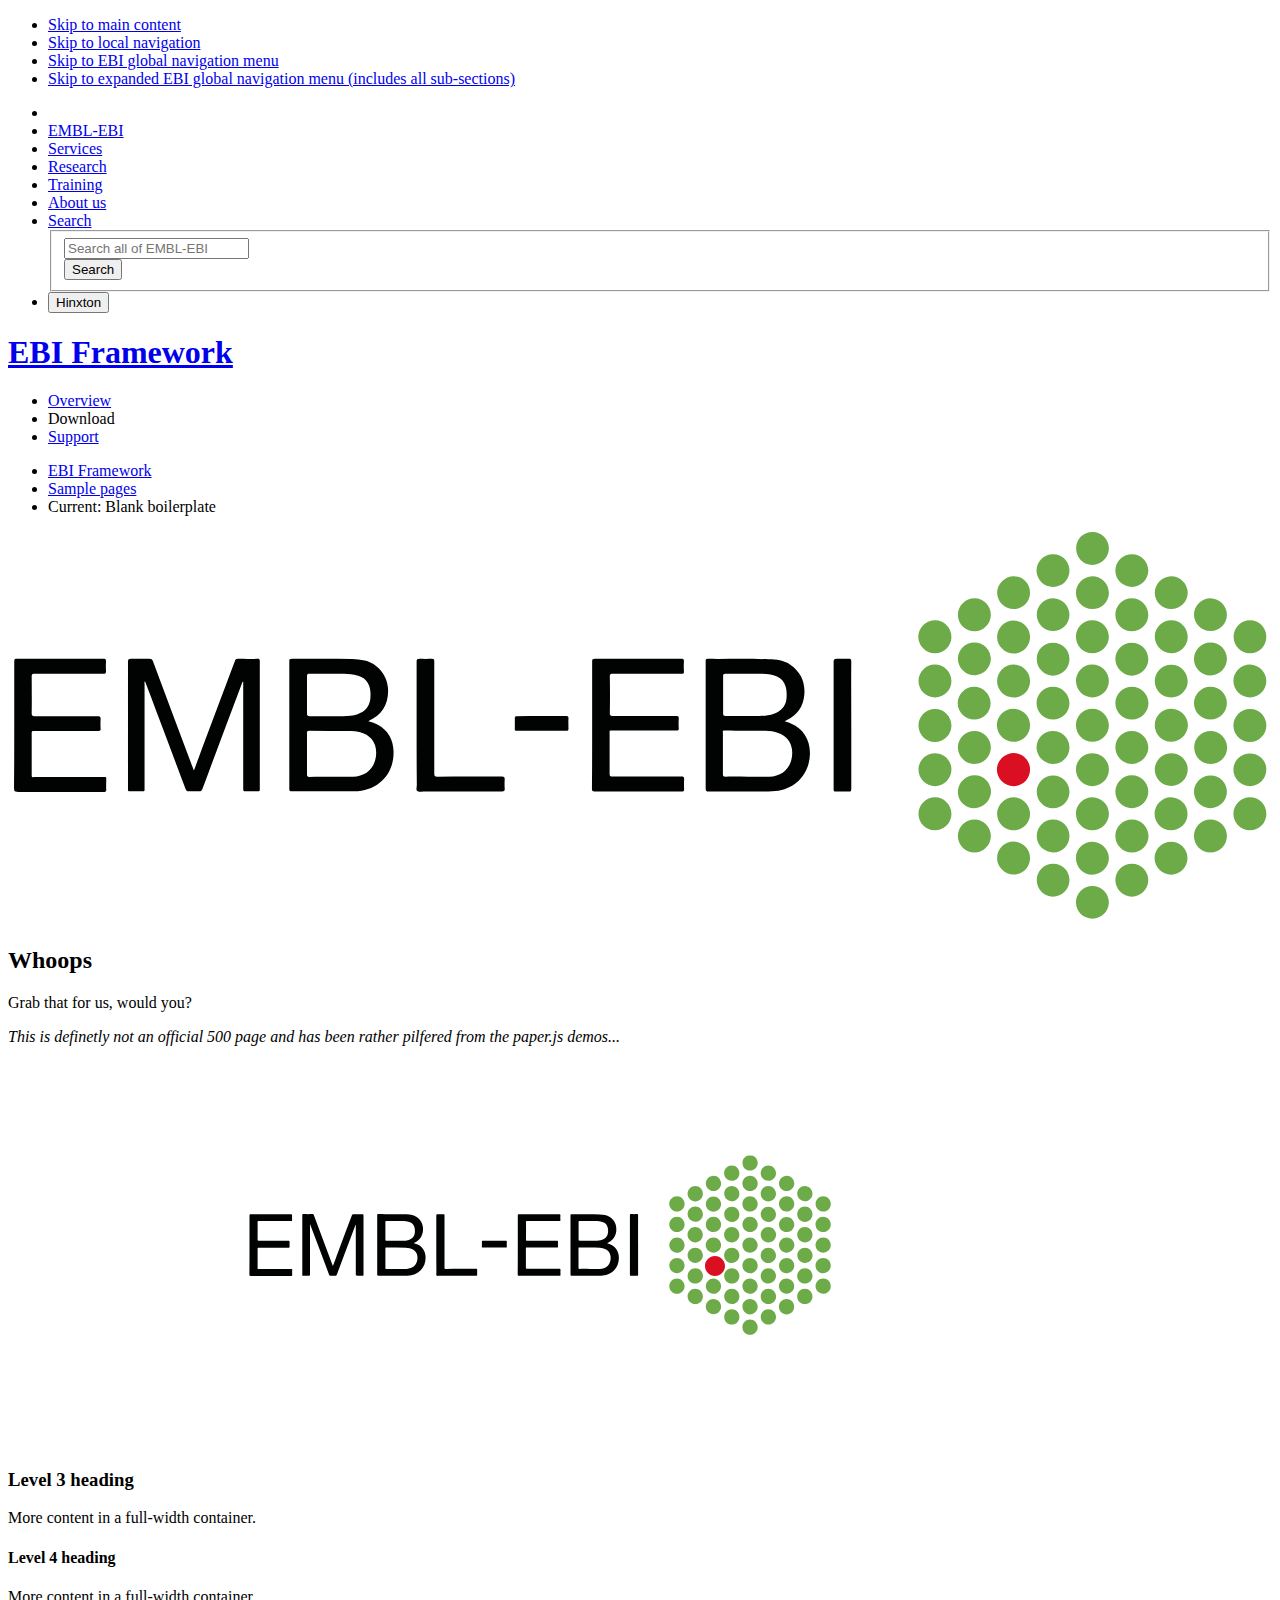
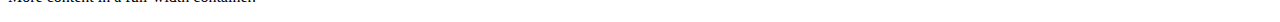
==== index.html @ 79d60b9b "Initial 🏀" ====
<!doctype html>
<html lang="en">
<head>
  <meta charset="utf-8">
  <title>The European Bioinformatics Institute &lt; EMBL-EBI</title>
  <meta name="description" content="EMBL-EBI"><!-- Describe what this page is about -->
  <meta name="keywords" content="bioinformatics, europe, institute"><!-- A few keywords that relate to the content of THIS PAGE (not the whol project) -->
  <meta name="author" content="EMBL-EBI"><!-- Your [project-name] here -->
  <meta name="HandheldFriendly" content="true" />
  <meta name="MobileOptimized" content="width" />
  <meta name="viewport" content="width=device-width,initial-scale=1">
  <meta name="theme-color" content="#70BDBD"> <!-- Android Chrome mobile browser tab color -->

  <!-- Add information on the life cycle of this page -->
  <meta name="ebi:owner" content="John Doe"> <!-- Who should be contacted about changes -->
  <meta name="ebi:review-cycle" content="30"> <!-- In days, how often should the content be reviewed -->
  <meta name="ebi:last-review" content="2015-12-20"> <!-- The last time the content was reviewed -->
  <meta name="ebi:expiry" content="2016-01-20"> <!-- When this content is no longer relevant -->

  <!-- If you link to any other sites frequently, consider optimising performance with a DNS prefetch -->
  <link rel="dns-prefetch" href="//embl.de" />

  <!-- If you have custom icon, replace these as appropriate.
       You can generate them at realfavicongenerator.net -->
  <link rel="icon" type="image/x-icon" href="//wwwdev.ebi.ac.uk/web_guidelines/EBI-Framework/v1.2/images/logos/EMBL-EBI/favicons/favicon.ico" />
  <link rel="icon" type="image/png" href="//wwwdev.ebi.ac.uk/web_guidelines/EBI-Framework/v1.2/images/logos/EMBL-EBI/favicons/favicon-32x32.png" />
  <link rel="icon" type="image/png" sizes="192×192" href="//wwwdev.ebi.ac.uk/web_guidelines/EBI-Framework/v1.2/images/logos/EMBL-EBI/favicons/android-chrome-192x192.png" /> <!-- Android (192px) -->
  <link rel="apple-touch-icon-precomposed" sizes="114x114" href="//wwwdev.ebi.ac.uk/web_guidelines/EBI-Framework/v1.2/images/logos/EMBL-EBI/favicons/apple-icon-114x114.png"> <!-- For iPhone 4 Retina display (114px) -->
  <link rel="apple-touch-icon-precomposed" sizes="72x72" href="//wwwdev.ebi.ac.uk/web_guidelines/EBI-Framework/v1.2/images/logos/EMBL-EBI/favicons/apple-icon-72x72.png"> <!-- For iPad (72px) -->
  <link rel="apple-touch-icon-precomposed" sizes="144x144" href="//wwwdev.ebi.ac.uk/web_guidelines/EBI-Framework/v1.2/images/logos/EMBL-EBI/favicons/apple-icon-144x144.png"> <!-- For iPad retinat (144px) -->
  <link rel="apple-touch-icon-precomposed" href="//wwwdev.ebi.ac.uk/web_guidelines/EBI-Framework/v1.2/images/logos/EMBL-EBI/favicons/apple-icon-57x57.png"> <!-- For iPhone (57px) -->
  <link rel="mask-icon" href="//wwwdev.ebi.ac.uk/web_guidelines/EBI-Framework/v1.2/images/logos/EMBL-EBI/favicons/safari-pinned-tab.svg" color="#ffffff"> <!-- Safari icon for pinned tab -->
  <meta name="msapplication-TileColor" content="#2b5797"> <!-- MS Icons -->
  <meta name="msapplication-TileImage" content="//wwwdev.ebi.ac.uk/web_guidelines/EBI-Framework/v1.2/images/logos/EMBL-EBI/favicons/mstile-144x144.png">

  <!-- CSS: implied media=all -->
  <!-- CSS concatenated and minified via ant build script-->
  <link rel="stylesheet" href="//wwwdev.ebi.ac.uk/web_guidelines/EBI-Framework/v1.2/libraries/foundation-6/css/foundation.css" type="text/css" media="all">
  <link rel="stylesheet" href="//wwwdev.ebi.ac.uk/web_guidelines/EBI-Framework/v1.2/css/ebi-global.css" type="text/css" media="all">
  <link rel="stylesheet" href="//wwwdev.ebi.ac.uk/web_guidelines/EBI-Icon-fonts/v1.2/fonts.css" type="text/css" media="all">

  <!-- Use this CSS file for any custom styling -->
  <!--
    <link rel="stylesheet" href="css/custom.css" type="text/css" media="all">
  -->

  <!-- If you have a custom header image or colour -->
  <!--
  <meta name="ebi:localmasthead-color" content="#000">
  <meta name="ebi:localmasthead-image" content="//www.ebi.ac.uk/web_guidelines/EBI-Framework/images/backgrounds/embl-ebi-background.jpg">
  -->

    <!-- you can replace this with theme-[projectname].css. See http://www.ebi.ac.uk/web/style/colour for details of how to do this -->
  <!-- also inform ES so we can host your colour palette file -->
  <link rel="stylesheet" href="//wwwdev.ebi.ac.uk/web_guidelines/EBI-Framework/v1.2/css/theme-embl-petrol.css" type="text/css" media="all">

  <!-- for production the above can be replaced with -->
  <!--
  <link rel="stylesheet" href="//www.ebi.ac.uk/web_guidelines/css/compliance/mini/ebi-fluid-embl.css">
  -->

  <!-- end CSS-->


  <!-- All JavaScript at the bottom, except for Modernizr -->
  <script src="//wwwdev.ebi.ac.uk/web_guidelines/EBI-Framework/v1.2/libraries/modernizr/modernizr.custom.49274.js"></script>

</head>

<body class="level2"><!-- add any of your classes or IDs -->
  <div id="skip-to">
    <ul>
      <li><a href="#content">Skip to main content</a></li>
      <li><a href="#local-nav">Skip to local navigation</a></li>
      <li><a href="#global-nav">Skip to EBI global navigation menu</a></li>
      <li><a href="#global-nav-expanded">Skip to expanded EBI global navigation menu (includes all sub-sections)</a></li>
    </ul>
  </div>

  <div data-sticky-container>
    <div id="local-masthead" data-sticky data-sticky-on="large" data-top-anchor="180" data-btm-anchor="300000">
      <header>

        <div id="global-masthead" class="clearfix">
          <!--This has to be one line and no newline characters-->
          <a href="//www.ebi.ac.uk/" title="Go to the EMBL-EBI homepage"><span class="ebi-logo"></span></a>

          <nav>
            <div class="row">
              <ul id="global-nav" class="menu">
                <!-- set active class as appropriate -->
                <li id="home-mobile" class=""><a href="//www.ebi.ac.uk"></a></li>
                <li id="home" class="active"><a href="//www.ebi.ac.uk"><i class="icon icon-generic" data-icon="H"></i> EMBL-EBI</a></li>
                <li id="services"><a href="//www.ebi.ac.uk/services"><i class="icon icon-generic" data-icon="("></i> Services</a></li>
                <li id="research"><a href="//www.ebi.ac.uk/research"><i class="icon icon-generic" data-icon=")"></i> Research</a></li>
                <li id="training"><a href="//www.ebi.ac.uk/training"><i class="icon icon-generic" data-icon="t"></i> Training</a></li>
                <li id="about"><a href="//www.ebi.ac.uk/about"><i class="icon icon-generic" data-icon="i"></i> About us</a></li>
                <li id="search">
                  <a href="#" data-toggle="search-global-dropdown"><i class="icon icon-functional" data-icon="1"></i> <span class="show-for-small-only">Search</span></a>
                  <div id="search-global-dropdown" class="dropdown-pane" data-dropdown data-options="closeOnClick:true;">
                    <form id="global-search" name="global-search" action="/ebisearch/search.ebi" method="GET">
                      <fieldset>
                        <div class="input-group">
                          <input type="text" name="query" id="global-searchbox" class="input-group-field" placeholder="Search all of EMBL-EBI">
                          <div class="input-group-button">
                            <input type="submit" name="submit" value="Search" class="button">
                            <input type="hidden" name="db" value="allebi" checked="checked">
                            <input type="hidden" name="requestFrom" value="global-masthead" checked="checked">
                          </div>
                        </div>
                      </fieldset>
                    </form>
                  </div>
                </li>
                <li class="float-right show-for-medium embl-selector">
                  <button class="button float-right" type="button" data-toggle="embl-dropdown">Hinxton</button>
                  <!-- The dropdown menu will be programatically added by script.js -->
                </li>
              </ul>
            </div>
          </nav>

        </div>

        <div class="masthead row">

          <!-- local-title -->
          <div class="columns medium-12" id="local-title">
            <h1><a href="../../" title="Back to [service-name] homepage">EBI Framework</a></h1>

          </div>
          <!-- /local-title -->

          <!-- local-nav -->
              <nav >
                <ul class="dropdown menu float-left" data-description="navigational">
                  <li class=""><a href="../../">Overview</a></li>
                  <li><a data-open="modal-download">Download</a></li>
                  <li><a href="#">Support <i class="icon icon-generic" data-icon="x"></i></a></li>
                </ul>
              </nav>
          <!-- /local-nav -->

        </div>

      </header>

      </div>
  </div>


  <div id="content" role="main" class="row">

      <!-- Suggested layout containers -->
      <section>

        <!-- Your menu structure should make a breadcrumb redundant, but if a breadcrump is needed uncomment the below -->
        <nav aria-label="You are here:" role="navigation">
          <ul class="breadcrumbs">
            <li><a href="../../">EBI Framework</a></li>
            <li><a href="../">Sample pages</a></li>
            <li>
              <span class="show-for-sr">Current: </span> Blank boilerplate
            </li>
          </ul>
        </nav>
        <div class="hidden">
          <!-- <svg id="ebi-svg" xmlns="http://www.w3.org/2000/svg" viewBox="0 0 586.8 181.4"><style>.st0{fill:#010202;} .st1{fill:#DA0F21;} .st2{fill:#6DAB49;}</style><path class="st0" d="M86.3 110.7c1.4-3.7 2.7-7.1 3.9-10.5 5-13.4 10.1-26.8 15.1-40.2.3-.8.7-1.2 1.6-1.1 3 .1 6 .1 9 0 .8 0 1 .3 1 1v59.5c0 .7-.1 1.1-1 1-1.9-.1-3.8-.1-5.6 0-.9 0-1.1-.2-1.1-1.1v-18.1-30.6-1.2c-.5.3-.6.8-.7 1.2-6.1 16.2-12.2 32.4-18.2 48.6-.4.9-.8 1.3-1.8 1.2-1.4-.1-2.9-.1-4.3 0-1 .1-1.4-.3-1.8-1.2-4.6-12.2-9.2-24.5-13.8-36.7-1.6-4.4-3.3-8.7-5-13.2-.4.5-.2.9-.2 1.3v48.2c0 1.8.2 1.6-1.6 1.6h-5.3c-.6 0-.9-.2-.8-.8v-.7-58.6c0-1.1.2-1.5 1.4-1.5 2.8.1 5.7.1 8.5 0 .9 0 1.4.3 1.7 1.2 6 16.1 12.1 32.3 18.1 48.4.3.7.5 1.3.9 2.3zM360.5 87.9c1.1.4 2.1.6 2.9 1 5.8 2.3 9.1 7.6 8.9 14.3-.3 9.3-6.8 16.2-16 17.1-1.1.1-2.2.2-3.3.2h-27.7c-1 0-1.4-.2-1.4-1.3v-59c0-.7-.1-1.3 1-1.3 9.4.1 18.8-.2 28.2.2 3.5.1 7.1.4 10.1 2.5 4.9 3.4 7 8.1 6.5 13.9-.5 5.5-3.2 9.5-8.3 11.9-.2.1-.4.2-.9.5zm-17 25.7c0-.1 0-.1 0 0h9.9c5.7-.1 9.6-3.5 10.5-8.9.8-4.8-1-8.8-4.9-10.8-1.8-.9-3.8-1.4-5.8-1.5-6.8-.3-13.7-.1-20.5-.2-.9 0-.9.4-.8 1.1v19.2c0 1 .3 1.1 1.2 1.1 3.5-.1 7 0 10.4 0zm-.8-47.8h-9.6c-.9 0-1.1.3-1.1 1.1v17.4c0 .9.3 1.1 1.2 1.1h15.7c2.3 0 4.5-.2 6.7-1 3.2-1.1 5.3-3.3 5.8-6.7.1-.9.1-1.8.1-2.7-.1-5.1-2.5-7.9-7.5-8.8-4-.7-7.9-.3-11.3-.4zM167.3 87.9c1.7.4 3.1.9 4.4 1.6 4.8 2.7 7.1 6.9 7.3 12.3.3 10.7-7.3 18.5-18.2 18.6h-29c-.9 0-1.2-.2-1.2-1.1V60c0-.9.2-1.2 1.1-1.2 9.3.1 18.6-.1 28 .2 2 .1 4 .3 5.9.7 5.8 1.3 10.3 6.6 10.8 12.6.6 7.3-2.8 12.7-8.6 15.2-.1.1-.2.2-.5.4zm-17 25.7c0-.1 0-.1 0 0h9.8c5.9-.1 9.9-3.6 10.7-9.3.8-5.8-2-10-7.7-11.4-1.3-.3-2.6-.5-3.9-.5-6.5 0-12.9 0-19.4-.1-.8 0-1 .3-1 1.1v19.2c0 .8.2 1.1 1.1 1.1 3.4-.2 6.9-.1 10.4-.1zm-.7-47.8H140c-.9 0-1.2.2-1.2 1.2v17.3c0 1 .3 1.2 1.2 1.2h15.7c2.2 0 4.5-.2 6.6-.9 3.3-1.1 5.4-3.3 5.9-6.9.1-.9.1-1.9.1-2.9-.2-4.9-2.6-7.6-7.5-8.5-3.9-.8-7.9-.4-11.2-.5zM271.2 89.7V60.2c0-1 .2-1.3 1.3-1.3h40c1 0 1.4.2 1.3 1.2-.1 1.5-.1 3 0 4.6.1.9-.3 1.1-1.2 1.1h-31.8c-1.2 0-1.5.3-1.4 1.4.1 5.7.1 11.4 0 17 0 .9.2 1.2 1.2 1.2h29.5c1.1 0 1.4.3 1.3 1.3-.1 1.5-.1 3 0 4.4.1.9-.3 1.1-1.2 1.1h-29.3c-1.8 0-1.6-.2-1.6 1.5v18.6c0 1 .3 1.2 1.3 1.2h32c1 0 1.4.2 1.3 1.3-.1 1.5-.1 3 0 4.6 0 .8-.2 1.1-1.1 1.1h-40.3c-1.2 0-1.4-.3-1.4-1.5.1-9.7.1-19.5.1-29.3zM2.9 89.6V60.2c0-1.1.3-1.3 1.3-1.3h40c1 0 1.3.2 1.3 1.3-.1 1.5-.1 3 0 4.4 0 .9-.2 1.2-1.2 1.2H12.2c-.9 0-1.2.2-1.2 1.1 0 5.8.1 11.6 0 17.4 0 1 .4 1.2 1.2 1.2h29.4c1.1 0 1.5.3 1.4 1.4-.1 1.4-.1 2.9 0 4.3.1 1-.3 1.2-1.2 1.2h-30c-.6 0-.8.2-.8.8V113c0 1.1.7.8 1.2.8h31.7c2 0 1.7-.3 1.7 1.7 0 1.3-.1 2.6 0 4 .1 1-.3 1.2-1.3 1.2H5.8c-3 0-3 0-3-3 .1-9.5.1-18.8.1-28.1zM189.7 89.7V60.2c0-1 .3-1.3 1.3-1.3 1.9.1 3.8.1 5.8 0 .9 0 1.1.3 1.1 1.1v52.1c0 1.1.2 1.5 1.4 1.5 10-.1 20 0 30-.1 1 0 1.3.3 1.3 1.3-.1 1.5-.1 3 0 4.4.1 1-.3 1.3-1.3 1.3h-36.5c-1 0-2.2.4-2.8-.2-.7-.6-.2-1.9-.2-2.9-.1-9.2-.1-18.5-.1-27.7zM391.5 89.8v29.4c0 1.1-.2 1.4-1.3 1.3-2-.1-3.9-.1-5.9 0-.8 0-1-.2-1-1v-8.2-51c0-1.1.3-1.5 1.4-1.5 1.8.1 3.7.1 5.5 0 1 0 1.3.2 1.3 1.3-.1 9.9 0 19.8 0 29.7zM247.8 85.4H259c.9 0 1.3.2 1.2 1.2-.1 1.6 0 3.3 0 4.9 0 .6-.2.8-.8.8h-23.3c-.7 0-.9-.3-.8-.9v-5c0-.7.2-.9.9-.9 3.8-.1 7.7-.1 11.6-.1z"/><path class="st1" d="M466.8 102.6c4.3 0 7.7 3.4 7.7 7.7 0 4.3-3.4 7.7-7.7 7.7-4.2 0-7.6-3.4-7.7-7.6 0-4.2 3.5-7.7 7.7-7.8z"/><path class="st2" d="M558.3 87.1c-4.2 0-7.7-3.4-7.7-7.6 0-4.2 3.5-7.8 7.7-7.7 4.2 0 7.6 3.4 7.6 7.6 0 4.3-3.4 7.7-7.6 7.7zM558.3 92.4c4.2 0 7.6 3.4 7.7 7.6 0 4.3-3.4 7.7-7.7 7.7-4.2 0-7.6-3.5-7.6-7.7-.1-4.1 3.4-7.6 7.6-7.6zM448.6 87.1c-4.2 0-7.7-3.5-7.7-7.6 0-4.2 3.5-7.7 7.6-7.7 4.2 0 7.7 3.5 7.7 7.7s-3.4 7.6-7.6 7.6zM456.3 100c0 4.2-3.5 7.7-7.7 7.7-4.1 0-7.6-3.6-7.6-7.7 0-4.2 3.5-7.6 7.7-7.6 4.1 0 7.6 3.4 7.6 7.6zM584.2 89.8c0 4.2-3.4 7.6-7.6 7.7-4.2 0-7.7-3.5-7.7-7.7.1-4.2 3.5-7.6 7.7-7.6 4.2-.1 7.6 3.3 7.6 7.6zM521.7 87.1c-4.2 0-7.6-3.5-7.6-7.7s3.5-7.6 7.7-7.6c4.1 0 7.7 3.5 7.7 7.6-.1 4.3-3.6 7.8-7.8 7.7zM521.7 92.4c4.2 0 7.7 3.5 7.7 7.7 0 4.1-3.5 7.6-7.7 7.6s-7.6-3.5-7.6-7.6c0-4.3 3.4-7.7 7.6-7.7zM456.3 38.4c0 4.2-3.4 7.6-7.6 7.7-4.2 0-7.7-3.4-7.7-7.6 0-4.2 3.5-7.7 7.7-7.7 4.1 0 7.6 3.4 7.6 7.6zM456.3 141.1c0 4.2-3.4 7.6-7.6 7.7-4.2 0-7.7-3.5-7.7-7.7 0-4.1 3.5-7.6 7.7-7.6 4.1 0 7.6 3.4 7.6 7.6zM438 110.3c0 4.2-3.5 7.7-7.6 7.7-4.2 0-7.7-3.5-7.7-7.7s3.5-7.6 7.7-7.6 7.6 3.4 7.6 7.6zM540 143.8c4.2 0 7.6 3.4 7.6 7.6 0 4.2-3.4 7.7-7.6 7.7-4.2 0-7.7-3.5-7.7-7.7.1-4.3 3.5-7.6 7.7-7.6zM540 35.8c-4.2 0-7.6-3.4-7.6-7.6 0-4.1 3.4-7.6 7.6-7.7 4.2 0 7.7 3.5 7.7 7.7s-3.5 7.6-7.7 7.6zM430.3 76.8c-4.2 0-7.6-3.4-7.6-7.6 0-4.2 3.5-7.7 7.6-7.7 4.3 0 7.7 3.5 7.7 7.7 0 4.3-3.5 7.7-7.7 7.6zM495.8 89.7c0-4.2 3.4-7.6 7.6-7.6 4.1 0 7.6 3.5 7.7 7.6 0 4.2-3.5 7.7-7.6 7.7-4.3 0-7.7-3.4-7.7-7.7zM521.7 46.1c-4.2 0-7.6-3.5-7.6-7.7s3.5-7.6 7.6-7.6c4.2 0 7.6 3.5 7.7 7.6 0 4.2-3.5 7.7-7.7 7.7zM565.9 38.4c0 4.2-3.4 7.6-7.6 7.6-4.2 0-7.7-3.5-7.7-7.7s3.6-7.6 7.7-7.6c4.2.1 7.6 3.5 7.6 7.7zM514.1 141.1c0-4.2 3.5-7.6 7.7-7.6s7.6 3.5 7.7 7.6c0 4.2-3.5 7.7-7.7 7.7-4.3-.1-7.7-3.5-7.7-7.7zM565.9 141.1c0 4.3-3.4 7.7-7.7 7.7-4.2 0-7.6-3.5-7.6-7.7s3.5-7.6 7.6-7.6c4.3 0 7.7 3.4 7.7 7.6zM539.9 76.8c-4.2 0-7.6-3.5-7.5-7.7.1-4.2 3.5-7.6 7.7-7.5 4.3 0 7.6 3.5 7.6 7.8-.1 4.1-3.6 7.5-7.8 7.4zM430.4 41c4.2 0 7.6 3.5 7.6 7.7s-3.5 7.7-7.7 7.6c-4.2 0-7.7-3.5-7.7-7.8.1-4.1 3.6-7.5 7.8-7.5zM430.3 138.5c-4.2 0-7.6-3.4-7.6-7.6 0-4.2 3.5-7.7 7.7-7.7 4.1 0 7.6 3.5 7.6 7.7s-3.5 7.6-7.7 7.6zM492.8 141.1c0 4.2-3.3 7.7-7.5 7.7s-7.7-3.4-7.7-7.5c0-4.3 3.3-7.8 7.6-7.8 4.2 0 7.6 3.4 7.6 7.6zM539.9 138.5c-4.2 0-7.6-3.5-7.6-7.7 0-4.1 3.6-7.7 7.7-7.6 4.3.1 7.7 3.5 7.6 7.8 0 4.1-3.5 7.5-7.7 7.5zM492.8 38.4c0 4.2-3.4 7.6-7.6 7.6-4.2 0-7.6-3.5-7.6-7.7s3.5-7.6 7.7-7.6c4.1.1 7.5 3.5 7.5 7.7zM474.5 151.3c0 4.3-3.4 7.8-7.7 7.7-4.1 0-7.7-3.6-7.6-7.7 0-4.2 3.5-7.6 7.7-7.6 4.2.1 7.6 3.4 7.6 7.6zM474.5 28.2c0 4.2-3.4 7.6-7.6 7.6-4.2 0-7.6-3.4-7.7-7.6 0-4.1 3.6-7.7 7.7-7.7 4.2 0 7.6 3.4 7.6 7.7zM495.8 48.6c0-4.2 3.4-7.6 7.6-7.6 4.2 0 7.6 3.5 7.7 7.6 0 4.2-3.6 7.7-7.7 7.7-4.2 0-7.6-3.5-7.6-7.7zM503.5 76.8c-4.2 0-7.6-3.3-7.7-7.6 0-4.2 3.4-7.7 7.5-7.7 4.3 0 7.8 3.4 7.8 7.7 0 4.2-3.4 7.6-7.6 7.6zM540.1 41c4.2 0 7.6 3.5 7.6 7.7s-3.6 7.7-7.8 7.6c-4.1-.1-7.6-3.6-7.5-7.8 0-4.1 3.5-7.5 7.7-7.5zM540.1 117.9c-4.2 0-7.7-3.3-7.7-7.5s3.4-7.7 7.7-7.7c4.2 0 7.6 3.4 7.6 7.6 0 4.2-3.4 7.6-7.6 7.6zM503.5 179.5c-4.3 0-7.7-3.3-7.7-7.6 0-4.2 3.5-7.6 7.6-7.6 4.2 0 7.7 3.5 7.7 7.6 0 4.2-3.4 7.6-7.6 7.6zM495.8 110.3c0-4.2 3.4-7.6 7.6-7.6 4.3 0 7.8 3.4 7.7 7.7 0 4.2-3.5 7.6-7.7 7.6-4.1 0-7.6-3.5-7.6-7.7zM495.8 151.3c0-4.3 3.5-7.6 7.8-7.5 4.1.1 7.5 3.5 7.5 7.7 0 4.1-3.6 7.6-7.7 7.6-4.2 0-7.6-3.5-7.6-7.8zM565.9 120.6c0 4.2-3.5 7.6-7.7 7.6s-7.6-3.4-7.6-7.6c0-4.2 3.6-7.7 7.8-7.6 4.2 0 7.5 3.4 7.5 7.6zM474.5 130.9c0 4.2-3.5 7.6-7.7 7.6s-7.6-3.5-7.6-7.7 3.6-7.7 7.8-7.7c4.2.2 7.5 3.6 7.5 7.8zM495.8 130.8c0-4.2 3.5-7.6 7.7-7.6 4.2.1 7.7 3.6 7.6 7.7 0 4.2-3.6 7.7-7.8 7.6-4.1-.1-7.5-3.5-7.5-7.7zM558.3 51.3c4.2 0 7.6 3.4 7.6 7.6 0 4.2-3.4 7.7-7.6 7.7-4.2 0-7.8-3.5-7.7-7.7.1-4.2 3.5-7.6 7.7-7.6zM503.4 35.8c-4.2 0-7.6-3.4-7.6-7.6 0-4.2 3.4-7.6 7.6-7.7 4.1 0 7.7 3.5 7.7 7.6.1 4.2-3.4 7.7-7.7 7.7zM474.5 89.7c0 4.2-3.4 7.7-7.6 7.7-4.2 0-7.8-3.5-7.8-7.7s3.5-7.6 7.7-7.6c4.3 0 7.7 3.4 7.7 7.6zM474.5 48.7c0 4.2-3.4 7.7-7.6 7.7-4.2 0-7.8-3.6-7.7-7.7.1-4.2 3.5-7.6 7.7-7.6s7.6 3.4 7.6 7.6zM584.2 69.2c0 4.2-3.4 7.6-7.6 7.6-4.3 0-7.7-3.5-7.7-7.7s3.6-7.6 7.7-7.6c4.2.1 7.6 3.5 7.6 7.7zM503.5 0c4.2 0 7.6 3.4 7.6 7.6 0 4.2-3.5 7.7-7.7 7.7s-7.6-3.5-7.5-7.7c-.1-4.3 3.3-7.6 7.6-7.6zM514.1 59c0-4.2 3.4-7.6 7.6-7.6 4.3 0 7.7 3.4 7.7 7.7 0 4.1-3.5 7.6-7.7 7.6-4.1-.1-7.6-3.6-7.6-7.7zM448.7 51.3c4.2 0 7.6 3.5 7.6 7.6 0 4.2-3.5 7.7-7.6 7.6-4.2 0-7.7-3.6-7.7-7.7s3.4-7.5 7.7-7.5zM448.6 128.2c-4.2 0-7.7-3.4-7.6-7.6 0-4.2 3.6-7.7 7.8-7.7 4.2 0 7.6 3.5 7.6 7.7-.2 4.2-3.6 7.6-7.8 7.6zM521.7 128.2c-4.2 0-7.6-3.4-7.6-7.6 0-4.2 3.5-7.7 7.6-7.7 4.2 0 7.7 3.4 7.7 7.6 0 4.2-3.4 7.7-7.7 7.7zM477.6 59c0-4.3 3.3-7.6 7.6-7.6s7.7 3.4 7.6 7.7c0 4.2-3.5 7.6-7.6 7.6-4.3-.1-7.6-3.5-7.6-7.7zM584.2 48.6c0 4.2-3.3 7.7-7.5 7.7-4.1.1-7.7-3.4-7.7-7.6-.1-4.2 3.4-7.7 7.6-7.7 4.2 0 7.6 3.4 7.6 7.6zM466.8 76.8c-4.2 0-7.7-3.5-7.6-7.7.1-4.2 3.5-7.6 7.7-7.6s7.7 3.5 7.6 7.8c0 4.2-3.4 7.6-7.7 7.5zM584.2 130.9c0 4.2-3.4 7.6-7.6 7.6-4.2 0-7.7-3.5-7.7-7.7.1-4.2 3.6-7.6 7.7-7.6 4.3 0 7.6 3.4 7.6 7.7zM438 89.9c0 4.2-3.6 7.6-7.7 7.6-4.2 0-7.6-3.5-7.6-7.7s3.6-7.7 7.8-7.6c4.1 0 7.5 3.5 7.5 7.7zM540 97.4c-4.2 0-7.6-3.5-7.6-7.7s3.5-7.7 7.8-7.6c4.2.1 7.6 3.5 7.6 7.7-.2 4.2-3.7 7.6-7.8 7.6zM477.6 120.6c0-4.2 3.4-7.6 7.6-7.6 4.2 0 7.6 3.4 7.6 7.6 0 4.3-3.4 7.7-7.7 7.7-4.2-.1-7.5-3.5-7.5-7.7zM521.8 25.5c-4.2 0-7.7-3.4-7.7-7.5 0-4.3 3.4-7.7 7.7-7.7 4.2 0 7.6 3.5 7.6 7.6 0 4.2-3.4 7.6-7.6 7.6zM521.8 169.3c-4.2 0-7.6-3.4-7.7-7.6 0-4.3 3.4-7.7 7.7-7.7 4.2 0 7.6 3.4 7.6 7.6 0 4.2-3.5 7.7-7.6 7.7zM492.8 79.5c0 4.2-3.4 7.6-7.6 7.6-4.3 0-7.7-3.4-7.7-7.7 0-4.2 3.4-7.6 7.6-7.6 4.3 0 7.7 3.5 7.7 7.7zM492.8 100c0 4.2-3.4 7.6-7.6 7.7-4.2 0-7.6-3.4-7.7-7.6 0-4.3 3.4-7.7 7.6-7.7 4.3 0 7.7 3.4 7.7 7.6zM584.2 110.3c0 4.2-3.4 7.7-7.6 7.7-4.2 0-7.7-3.5-7.7-7.6 0-4.2 3.4-7.6 7.6-7.6 4.3-.1 7.7 3.2 7.7 7.5zM477.6 161.6c0-4.2 3.4-7.6 7.6-7.6 4.3 0 7.6 3.3 7.6 7.6s-3.4 7.7-7.7 7.7c-4.2 0-7.5-3.4-7.5-7.7zM492.8 17.9c0 4.3-3.3 7.6-7.6 7.6s-7.6-3.3-7.7-7.5c0-4.3 3.4-7.7 7.6-7.7 4.3-.1 7.7 3.3 7.7 7.6z"/></svg>        -->
          <svg id="ebi-svg" xmlns="http://www.w3.org/2000/svg" viewBox="0 0 586.8 181.4">
            <style>.st0{fill:#010202;} .st1{fill:#DA0F21;} .st2{fill:#6DAB49;}</style>
            <path class="st0 hidden" d="M86.3 110.7c1.4-3.7 2.7-7.1 3.9-10.5 5-13.4 10.1-26.8 15.1-40.2.3-.8.7-1.2 1.6-1.1 3 .1 6 .1 9 0 .8 0 1 .3 1 1v59.5c0 .7-.1 1.1-1 1-1.9-.1-3.8-.1-5.6 0-.9 0-1.1-.2-1.1-1.1v-18.1-30.6-1.2c-.5.3-.6.8-.7 1.2-6.1 16.2-12.2 32.4-18.2 48.6-.4.9-.8 1.3-1.8 1.2-1.4-.1-2.9-.1-4.3 0-1 .1-1.4-.3-1.8-1.2-4.6-12.2-9.2-24.5-13.8-36.7-1.6-4.4-3.3-8.7-5-13.2-.4.5-.2.9-.2 1.3v48.2c0 1.8.2 1.6-1.6 1.6h-5.3c-.6 0-.9-.2-.8-.8v-.7-58.6c0-1.1.2-1.5 1.4-1.5 2.8.1 5.7.1 8.5 0 .9 0 1.4.3 1.7 1.2 6 16.1 12.1 32.3 18.1 48.4.3.7.5 1.3.9 2.3zM360.5 87.9c1.1.4 2.1.6 2.9 1 5.8 2.3 9.1 7.6 8.9 14.3-.3 9.3-6.8 16.2-16 17.1-1.1.1-2.2.2-3.3.2h-27.7c-1 0-1.4-.2-1.4-1.3v-59c0-.7-.1-1.3 1-1.3 9.4.1 18.8-.2 28.2.2 3.5.1 7.1.4 10.1 2.5 4.9 3.4 7 8.1 6.5 13.9-.5 5.5-3.2 9.5-8.3 11.9-.2.1-.4.2-.9.5zm-17 25.7c0-.1 0-.1 0 0h9.9c5.7-.1 9.6-3.5 10.5-8.9.8-4.8-1-8.8-4.9-10.8-1.8-.9-3.8-1.4-5.8-1.5-6.8-.3-13.7-.1-20.5-.2-.9 0-.9.4-.8 1.1v19.2c0 1 .3 1.1 1.2 1.1 3.5-.1 7 0 10.4 0zm-.8-47.8h-9.6c-.9 0-1.1.3-1.1 1.1v17.4c0 .9.3 1.1 1.2 1.1h15.7c2.3 0 4.5-.2 6.7-1 3.2-1.1 5.3-3.3 5.8-6.7.1-.9.1-1.8.1-2.7-.1-5.1-2.5-7.9-7.5-8.8-4-.7-7.9-.3-11.3-.4zM167.3 87.9c1.7.4 3.1.9 4.4 1.6 4.8 2.7 7.1 6.9 7.3 12.3.3 10.7-7.3 18.5-18.2 18.6h-29c-.9 0-1.2-.2-1.2-1.1V60c0-.9.2-1.2 1.1-1.2 9.3.1 18.6-.1 28 .2 2 .1 4 .3 5.9.7 5.8 1.3 10.3 6.6 10.8 12.6.6 7.3-2.8 12.7-8.6 15.2-.1.1-.2.2-.5.4zm-17 25.7c0-.1 0-.1 0 0h9.8c5.9-.1 9.9-3.6 10.7-9.3.8-5.8-2-10-7.7-11.4-1.3-.3-2.6-.5-3.9-.5-6.5 0-12.9 0-19.4-.1-.8 0-1 .3-1 1.1v19.2c0 .8.2 1.1 1.1 1.1 3.4-.2 6.9-.1 10.4-.1zm-.7-47.8H140c-.9 0-1.2.2-1.2 1.2v17.3c0 1 .3 1.2 1.2 1.2h15.7c2.2 0 4.5-.2 6.6-.9 3.3-1.1 5.4-3.3 5.9-6.9.1-.9.1-1.9.1-2.9-.2-4.9-2.6-7.6-7.5-8.5-3.9-.8-7.9-.4-11.2-.5zM271.2 89.7V60.2c0-1 .2-1.3 1.3-1.3h40c1 0 1.4.2 1.3 1.2-.1 1.5-.1 3 0 4.6.1.9-.3 1.1-1.2 1.1h-31.8c-1.2 0-1.5.3-1.4 1.4.1 5.7.1 11.4 0 17 0 .9.2 1.2 1.2 1.2h29.5c1.1 0 1.4.3 1.3 1.3-.1 1.5-.1 3 0 4.4.1.9-.3 1.1-1.2 1.1h-29.3c-1.8 0-1.6-.2-1.6 1.5v18.6c0 1 .3 1.2 1.3 1.2h32c1 0 1.4.2 1.3 1.3-.1 1.5-.1 3 0 4.6 0 .8-.2 1.1-1.1 1.1h-40.3c-1.2 0-1.4-.3-1.4-1.5.1-9.7.1-19.5.1-29.3zM2.9 89.6V60.2c0-1.1.3-1.3 1.3-1.3h40c1 0 1.3.2 1.3 1.3-.1 1.5-.1 3 0 4.4 0 .9-.2 1.2-1.2 1.2H12.2c-.9 0-1.2.2-1.2 1.1 0 5.8.1 11.6 0 17.4 0 1 .4 1.2 1.2 1.2h29.4c1.1 0 1.5.3 1.4 1.4-.1 1.4-.1 2.9 0 4.3.1 1-.3 1.2-1.2 1.2h-30c-.6 0-.8.2-.8.8V113c0 1.1.7.8 1.2.8h31.7c2 0 1.7-.3 1.7 1.7 0 1.3-.1 2.6 0 4 .1 1-.3 1.2-1.3 1.2H5.8c-3 0-3 0-3-3 .1-9.5.1-18.8.1-28.1zM189.7 89.7V60.2c0-1 .3-1.3 1.3-1.3 1.9.1 3.8.1 5.8 0 .9 0 1.1.3 1.1 1.1v52.1c0 1.1.2 1.5 1.4 1.5 10-.1 20 0 30-.1 1 0 1.3.3 1.3 1.3-.1 1.5-.1 3 0 4.4.1 1-.3 1.3-1.3 1.3h-36.5c-1 0-2.2.4-2.8-.2-.7-.6-.2-1.9-.2-2.9-.1-9.2-.1-18.5-.1-27.7zM391.5 89.8v29.4c0 1.1-.2 1.4-1.3 1.3-2-.1-3.9-.1-5.9 0-.8 0-1-.2-1-1v-8.2-51c0-1.1.3-1.5 1.4-1.5 1.8.1 3.7.1 5.5 0 1 0 1.3.2 1.3 1.3-.1 9.9 0 19.8 0 29.7zM247.8 85.4H259c.9 0 1.3.2 1.2 1.2-.1 1.6 0 3.3 0 4.9 0 .6-.2.8-.8.8h-23.3c-.7 0-.9-.3-.8-.9v-5c0-.7.2-.9.9-.9 3.8-.1 7.7-.1 11.6-.1z"/>
            <path class="st1 hidden" d="M466.8 102.6c4.3 0 7.7 3.4 7.7 7.7 0 4.3-3.4 7.7-7.7 7.7-4.2 0-7.6-3.4-7.7-7.6 0-4.2 3.5-7.7 7.7-7.8z"/>
            <path class="st2" d="M558.3 87.1c-4.2 0-7.7-3.4-7.7-7.6 0-4.2 3.5-7.8 7.7-7.7 4.2 0 7.6 3.4 7.6 7.6 0 4.3-3.4 7.7-7.6 7.7zM558.3 92.4c4.2 0 7.6 3.4 7.7 7.6 0 4.3-3.4 7.7-7.7 7.7-4.2 0-7.6-3.5-7.6-7.7-.1-4.1 3.4-7.6 7.6-7.6zM448.6 87.1c-4.2 0-7.7-3.5-7.7-7.6 0-4.2 3.5-7.7 7.6-7.7 4.2 0 7.7 3.5 7.7 7.7s-3.4 7.6-7.6 7.6zM456.3 100c0 4.2-3.5 7.7-7.7 7.7-4.1 0-7.6-3.6-7.6-7.7 0-4.2 3.5-7.6 7.7-7.6 4.1 0 7.6 3.4 7.6 7.6zM584.2 89.8c0 4.2-3.4 7.6-7.6 7.7-4.2 0-7.7-3.5-7.7-7.7.1-4.2 3.5-7.6 7.7-7.6 4.2-.1 7.6 3.3 7.6 7.6zM521.7 87.1c-4.2 0-7.6-3.5-7.6-7.7s3.5-7.6 7.7-7.6c4.1 0 7.7 3.5 7.7 7.6-.1 4.3-3.6 7.8-7.8 7.7zM521.7 92.4c4.2 0 7.7 3.5 7.7 7.7 0 4.1-3.5 7.6-7.7 7.6s-7.6-3.5-7.6-7.6c0-4.3 3.4-7.7 7.6-7.7zM456.3 38.4c0 4.2-3.4 7.6-7.6 7.7-4.2 0-7.7-3.4-7.7-7.6 0-4.2 3.5-7.7 7.7-7.7 4.1 0 7.6 3.4 7.6 7.6zM456.3 141.1c0 4.2-3.4 7.6-7.6 7.7-4.2 0-7.7-3.5-7.7-7.7 0-4.1 3.5-7.6 7.7-7.6 4.1 0 7.6 3.4 7.6 7.6zM438 110.3c0 4.2-3.5 7.7-7.6 7.7-4.2 0-7.7-3.5-7.7-7.7s3.5-7.6 7.7-7.6 7.6 3.4 7.6 7.6zM540 143.8c4.2 0 7.6 3.4 7.6 7.6 0 4.2-3.4 7.7-7.6 7.7-4.2 0-7.7-3.5-7.7-7.7.1-4.3 3.5-7.6 7.7-7.6zM540 35.8c-4.2 0-7.6-3.4-7.6-7.6 0-4.1 3.4-7.6 7.6-7.7 4.2 0 7.7 3.5 7.7 7.7s-3.5 7.6-7.7 7.6zM430.3 76.8c-4.2 0-7.6-3.4-7.6-7.6 0-4.2 3.5-7.7 7.6-7.7 4.3 0 7.7 3.5 7.7 7.7 0 4.3-3.5 7.7-7.7 7.6zM495.8 89.7c0-4.2 3.4-7.6 7.6-7.6 4.1 0 7.6 3.5 7.7 7.6 0 4.2-3.5 7.7-7.6 7.7-4.3 0-7.7-3.4-7.7-7.7zM521.7 46.1c-4.2 0-7.6-3.5-7.6-7.7s3.5-7.6 7.6-7.6c4.2 0 7.6 3.5 7.7 7.6 0 4.2-3.5 7.7-7.7 7.7zM565.9 38.4c0 4.2-3.4 7.6-7.6 7.6-4.2 0-7.7-3.5-7.7-7.7s3.6-7.6 7.7-7.6c4.2.1 7.6 3.5 7.6 7.7zM514.1 141.1c0-4.2 3.5-7.6 7.7-7.6s7.6 3.5 7.7 7.6c0 4.2-3.5 7.7-7.7 7.7-4.3-.1-7.7-3.5-7.7-7.7zM565.9 141.1c0 4.3-3.4 7.7-7.7 7.7-4.2 0-7.6-3.5-7.6-7.7s3.5-7.6 7.6-7.6c4.3 0 7.7 3.4 7.7 7.6zM539.9 76.8c-4.2 0-7.6-3.5-7.5-7.7.1-4.2 3.5-7.6 7.7-7.5 4.3 0 7.6 3.5 7.6 7.8-.1 4.1-3.6 7.5-7.8 7.4zM430.4 41c4.2 0 7.6 3.5 7.6 7.7s-3.5 7.7-7.7 7.6c-4.2 0-7.7-3.5-7.7-7.8.1-4.1 3.6-7.5 7.8-7.5zM430.3 138.5c-4.2 0-7.6-3.4-7.6-7.6 0-4.2 3.5-7.7 7.7-7.7 4.1 0 7.6 3.5 7.6 7.7s-3.5 7.6-7.7 7.6zM492.8 141.1c0 4.2-3.3 7.7-7.5 7.7s-7.7-3.4-7.7-7.5c0-4.3 3.3-7.8 7.6-7.8 4.2 0 7.6 3.4 7.6 7.6zM539.9 138.5c-4.2 0-7.6-3.5-7.6-7.7 0-4.1 3.6-7.7 7.7-7.6 4.3.1 7.7 3.5 7.6 7.8 0 4.1-3.5 7.5-7.7 7.5zM492.8 38.4c0 4.2-3.4 7.6-7.6 7.6-4.2 0-7.6-3.5-7.6-7.7s3.5-7.6 7.7-7.6c4.1.1 7.5 3.5 7.5 7.7zM474.5 151.3c0 4.3-3.4 7.8-7.7 7.7-4.1 0-7.7-3.6-7.6-7.7 0-4.2 3.5-7.6 7.7-7.6 4.2.1 7.6 3.4 7.6 7.6zM474.5 28.2c0 4.2-3.4 7.6-7.6 7.6-4.2 0-7.6-3.4-7.7-7.6 0-4.1 3.6-7.7 7.7-7.7 4.2 0 7.6 3.4 7.6 7.7zM495.8 48.6c0-4.2 3.4-7.6 7.6-7.6 4.2 0 7.6 3.5 7.7 7.6 0 4.2-3.6 7.7-7.7 7.7-4.2 0-7.6-3.5-7.6-7.7zM503.5 76.8c-4.2 0-7.6-3.3-7.7-7.6 0-4.2 3.4-7.7 7.5-7.7 4.3 0 7.8 3.4 7.8 7.7 0 4.2-3.4 7.6-7.6 7.6zM540.1 41c4.2 0 7.6 3.5 7.6 7.7s-3.6 7.7-7.8 7.6c-4.1-.1-7.6-3.6-7.5-7.8 0-4.1 3.5-7.5 7.7-7.5zM540.1 117.9c-4.2 0-7.7-3.3-7.7-7.5s3.4-7.7 7.7-7.7c4.2 0 7.6 3.4 7.6 7.6 0 4.2-3.4 7.6-7.6 7.6zM503.5 179.5c-4.3 0-7.7-3.3-7.7-7.6 0-4.2 3.5-7.6 7.6-7.6 4.2 0 7.7 3.5 7.7 7.6 0 4.2-3.4 7.6-7.6 7.6zM495.8 110.3c0-4.2 3.4-7.6 7.6-7.6 4.3 0 7.8 3.4 7.7 7.7 0 4.2-3.5 7.6-7.7 7.6-4.1 0-7.6-3.5-7.6-7.7zM495.8 151.3c0-4.3 3.5-7.6 7.8-7.5 4.1.1 7.5 3.5 7.5 7.7 0 4.1-3.6 7.6-7.7 7.6-4.2 0-7.6-3.5-7.6-7.8zM565.9 120.6c0 4.2-3.5 7.6-7.7 7.6s-7.6-3.4-7.6-7.6c0-4.2 3.6-7.7 7.8-7.6 4.2 0 7.5 3.4 7.5 7.6zM474.5 130.9c0 4.2-3.5 7.6-7.7 7.6s-7.6-3.5-7.6-7.7 3.6-7.7 7.8-7.7c4.2.2 7.5 3.6 7.5 7.8zM495.8 130.8c0-4.2 3.5-7.6 7.7-7.6 4.2.1 7.7 3.6 7.6 7.7 0 4.2-3.6 7.7-7.8 7.6-4.1-.1-7.5-3.5-7.5-7.7zM558.3 51.3c4.2 0 7.6 3.4 7.6 7.6 0 4.2-3.4 7.7-7.6 7.7-4.2 0-7.8-3.5-7.7-7.7.1-4.2 3.5-7.6 7.7-7.6zM503.4 35.8c-4.2 0-7.6-3.4-7.6-7.6 0-4.2 3.4-7.6 7.6-7.7 4.1 0 7.7 3.5 7.7 7.6.1 4.2-3.4 7.7-7.7 7.7zM474.5 89.7c0 4.2-3.4 7.7-7.6 7.7-4.2 0-7.8-3.5-7.8-7.7s3.5-7.6 7.7-7.6c4.3 0 7.7 3.4 7.7 7.6zM474.5 48.7c0 4.2-3.4 7.7-7.6 7.7-4.2 0-7.8-3.6-7.7-7.7.1-4.2 3.5-7.6 7.7-7.6s7.6 3.4 7.6 7.6zM584.2 69.2c0 4.2-3.4 7.6-7.6 7.6-4.3 0-7.7-3.5-7.7-7.7s3.6-7.6 7.7-7.6c4.2.1 7.6 3.5 7.6 7.7zM503.5 0c4.2 0 7.6 3.4 7.6 7.6 0 4.2-3.5 7.7-7.7 7.7s-7.6-3.5-7.5-7.7c-.1-4.3 3.3-7.6 7.6-7.6zM514.1 59c0-4.2 3.4-7.6 7.6-7.6 4.3 0 7.7 3.4 7.7 7.7 0 4.1-3.5 7.6-7.7 7.6-4.1-.1-7.6-3.6-7.6-7.7zM448.7 51.3c4.2 0 7.6 3.5 7.6 7.6 0 4.2-3.5 7.7-7.6 7.6-4.2 0-7.7-3.6-7.7-7.7s3.4-7.5 7.7-7.5zM448.6 128.2c-4.2 0-7.7-3.4-7.6-7.6 0-4.2 3.6-7.7 7.8-7.7 4.2 0 7.6 3.5 7.6 7.7-.2 4.2-3.6 7.6-7.8 7.6zM521.7 128.2c-4.2 0-7.6-3.4-7.6-7.6 0-4.2 3.5-7.7 7.6-7.7 4.2 0 7.7 3.4 7.7 7.6 0 4.2-3.4 7.7-7.7 7.7zM477.6 59c0-4.3 3.3-7.6 7.6-7.6s7.7 3.4 7.6 7.7c0 4.2-3.5 7.6-7.6 7.6-4.3-.1-7.6-3.5-7.6-7.7zM584.2 48.6c0 4.2-3.3 7.7-7.5 7.7-4.1.1-7.7-3.4-7.7-7.6-.1-4.2 3.4-7.7 7.6-7.7 4.2 0 7.6 3.4 7.6 7.6zM466.8 76.8c-4.2 0-7.7-3.5-7.6-7.7.1-4.2 3.5-7.6 7.7-7.6s7.7 3.5 7.6 7.8c0 4.2-3.4 7.6-7.7 7.5zM584.2 130.9c0 4.2-3.4 7.6-7.6 7.6-4.2 0-7.7-3.5-7.7-7.7.1-4.2 3.6-7.6 7.7-7.6 4.3 0 7.6 3.4 7.6 7.7zM438 89.9c0 4.2-3.6 7.6-7.7 7.6-4.2 0-7.6-3.5-7.6-7.7s3.6-7.7 7.8-7.6c4.1 0 7.5 3.5 7.5 7.7zM540 97.4c-4.2 0-7.6-3.5-7.6-7.7s3.5-7.7 7.8-7.6c4.2.1 7.6 3.5 7.6 7.7-.2 4.2-3.7 7.6-7.8 7.6zM477.6 120.6c0-4.2 3.4-7.6 7.6-7.6 4.2 0 7.6 3.4 7.6 7.6 0 4.3-3.4 7.7-7.7 7.7-4.2-.1-7.5-3.5-7.5-7.7zM521.8 25.5c-4.2 0-7.7-3.4-7.7-7.5 0-4.3 3.4-7.7 7.7-7.7 4.2 0 7.6 3.5 7.6 7.6 0 4.2-3.4 7.6-7.6 7.6zM521.8 169.3c-4.2 0-7.6-3.4-7.7-7.6 0-4.3 3.4-7.7 7.7-7.7 4.2 0 7.6 3.4 7.6 7.6 0 4.2-3.5 7.7-7.6 7.7zM492.8 79.5c0 4.2-3.4 7.6-7.6 7.6-4.3 0-7.7-3.4-7.7-7.7 0-4.2 3.4-7.6 7.6-7.6 4.3 0 7.7 3.5 7.7 7.7zM492.8 100c0 4.2-3.4 7.6-7.6 7.7-4.2 0-7.6-3.4-7.7-7.6 0-4.3 3.4-7.7 7.6-7.7 4.3 0 7.7 3.4 7.7 7.6zM584.2 110.3c0 4.2-3.4 7.7-7.6 7.7-4.2 0-7.7-3.5-7.7-7.6 0-4.2 3.4-7.6 7.6-7.6 4.3-.1 7.7 3.2 7.7 7.5zM477.6 161.6c0-4.2 3.4-7.6 7.6-7.6 4.3 0 7.6 3.3 7.6 7.6s-3.4 7.7-7.7 7.7c-4.2 0-7.5-3.4-7.5-7.7zM492.8 17.9c0 4.3-3.3 7.6-7.6 7.6s-7.6-3.3-7.7-7.5c0-4.3 3.4-7.7 7.6-7.7 4.3-.1 7.7 3.3 7.7 7.6z"/>
          </svg>
        </div>

        <div id="main-content-area" class="row">
          <div class="columns">
            <section>
              <h2>Whoops</h2>
              <p>Grab that for us, would you?</p>
              <cite>This is definetly not an official 500 page and has been rather pilfered from the paper.js demos...</cite>
              <canvas id="ebi-oops" resize></canvas>
            </section>

            <section>
              <h3>Level 3 heading</h3>
              <p>More content in a full-width container.</p>

              <h4>Level 4 heading</h4>
              <p>More content in a full-width container.</p>
            </section>
          </div>
        </div>

      </section>
      <!-- End suggested layout containers -->

    </div>


    <footer>
      <!-- Optional local footer (insert citation / project-specific copyright / etc here -->
<!--
      <div id="local-footer">
        <div class="row">
          <span class="reference">How to reference this page: ...</span>
        </div>
      </div>
 -->
      <!-- End optional local footer -->

      <div id="global-footer">

        <nav id="global-nav-expanded" class="row">
          <!-- Footer will be automatically inserted by footer.js -->
        </nav>

        <section id="ebi-footer-meta" class="row">
          <!-- Footer meta will be automatically inserted by footer.js -->
        </section>

      </div>

    </footer>


  <!-- JavaScript -->

  <!-- Grab Google CDN's jQuery, with a protocol relative URL; fall back to local if offline -->
  <!--
  <script>window.jQuery || document.write('<script src="../js/libs/jquery-1.10.2.min.js"><\/script>')</script>
  -->
  <script src="//ajax.googleapis.com/ajax/libs/jquery/1.10.2/jquery.min.js"></script>
  <!-- Your custom JavaScript file scan go here... change names accordingly -->
  <!--
  <script defer="defer" src="//www.ebi.ac.uk/web_guidelines/js/plugins.js"></script>
  <script defer="defer" src="//www.ebi.ac.uk/web_guidelines/js/script.js"></script>
  -->
  <script defer="defer" src="//wwwdev.ebi.ac.uk/web_guidelines/EBI-Framework/v1.2/js/cookiebanner.js"></script>
  <script defer="defer" src="//wwwdev.ebi.ac.uk/web_guidelines/EBI-Framework/v1.2/js/foot.js"></script>
  <script defer="defer" src="//wwwdev.ebi.ac.uk/web_guidelines/EBI-Framework/v1.2/js/script.js"></script>

  <!-- The Foundation theme JavaScript -->
  <script src="//wwwdev.ebi.ac.uk/web_guidelines/EBI-Framework/v1.2/libraries/foundation-6/js/foundation.js"></script>
  <script src="//wwwdev.ebi.ac.uk/web_guidelines/EBI-Framework/v1.2/js/foundationExtendEBI.js"></script>
  <script type="text/JavaScript">$(document).foundation();</script>
  <script type="text/JavaScript">$(document).foundationExtendEBI();</script>
<!--
   -->

  <script src="assets/paperjs/dist/paper-full.min.js"></script>
  <script type="text/paperscript" src="assets/app.js" canvas="ebi-oops"></script>
  <link rel="stylesheet" href="assets/app.css" type="text/css" media="all">



  <!-- Google Analytics details... -->
  <!-- Change UA-XXXXX-X to be your site's ID -->
  <!--
  <script>
    window._gaq = [['_setAccount','UAXXXXXXXX1'],['_trackPageview'],['_trackPageLoadTime']];
    Modernizr.load({
      load: ('https:' == location.protocol ? '//ssl' : '//www') + '.google-analytics.com/ga.js'
    });
  </script>
  -->

</body>
</html>
---- assets/app.css ----
html,
body {
}

/* Scale canvas with resize attribute to full size */
canvas[resize] {
    width: 100%;
    height: 400px;
}
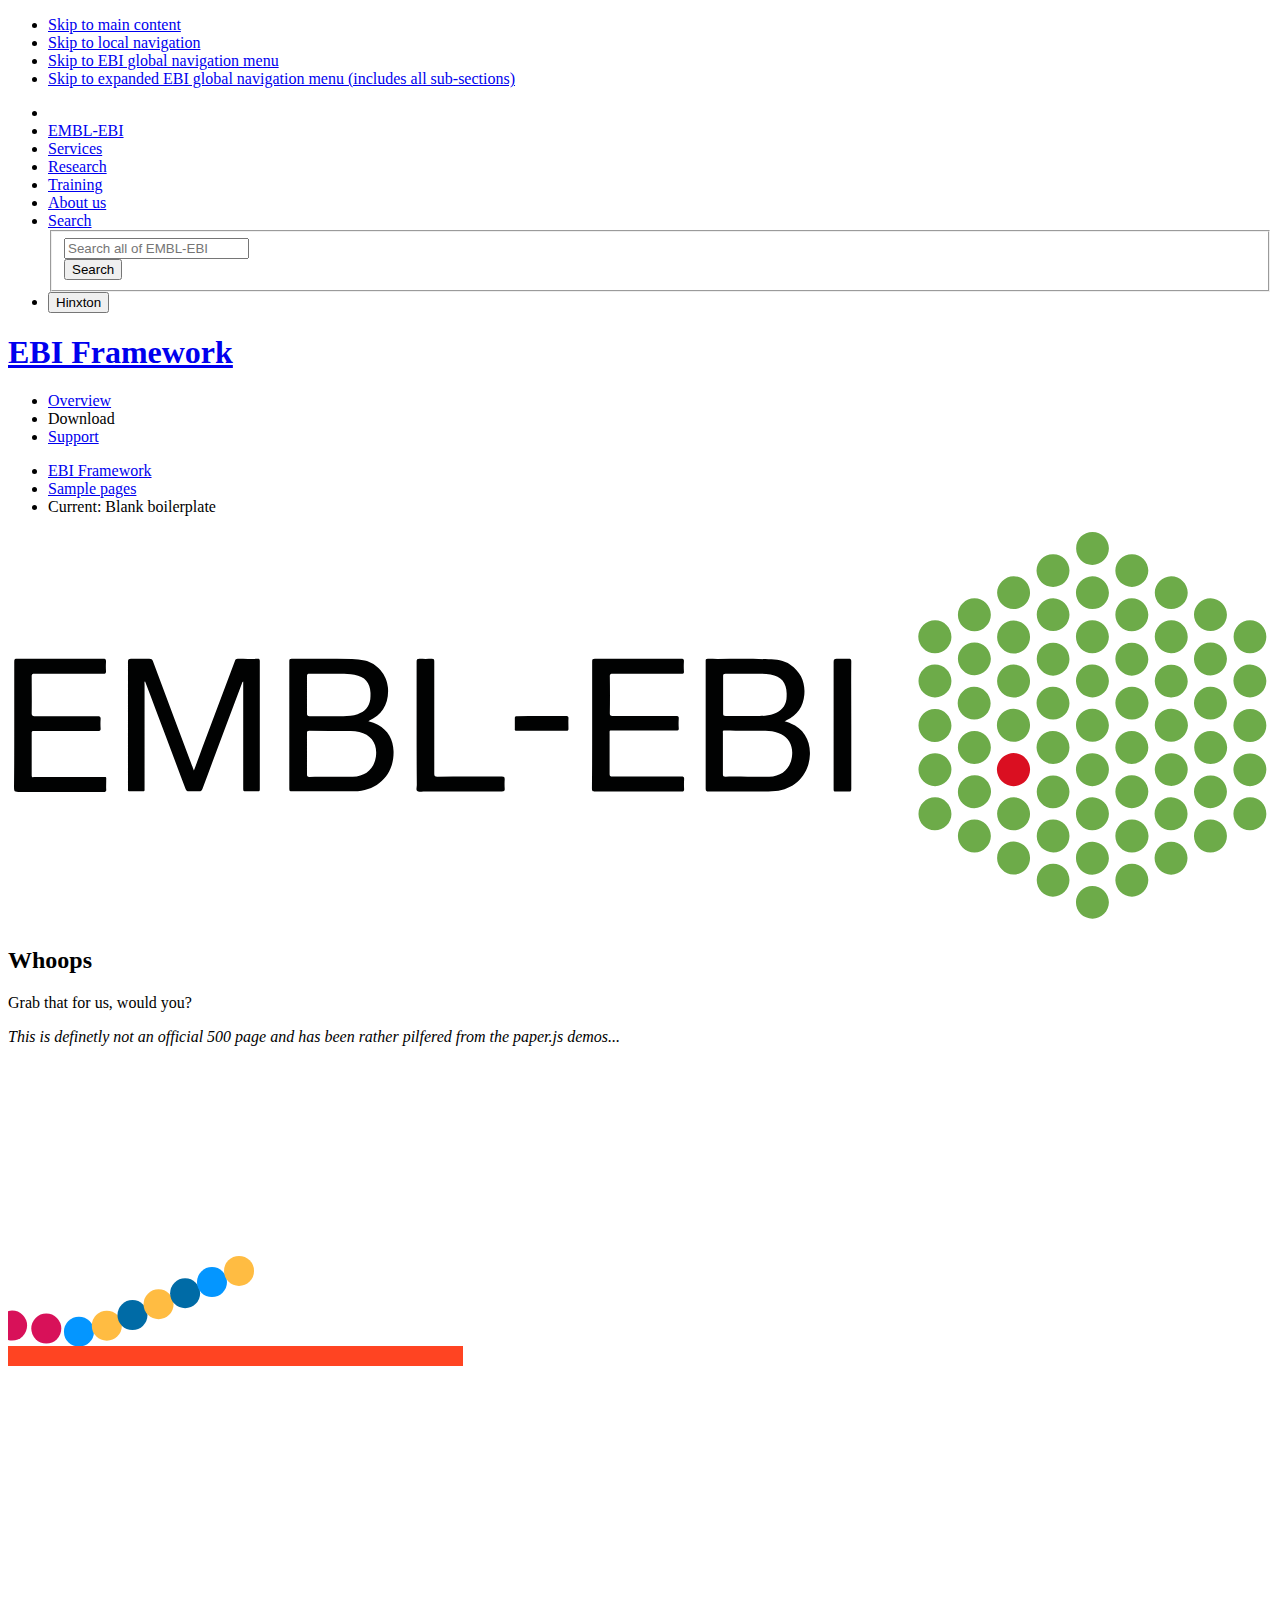
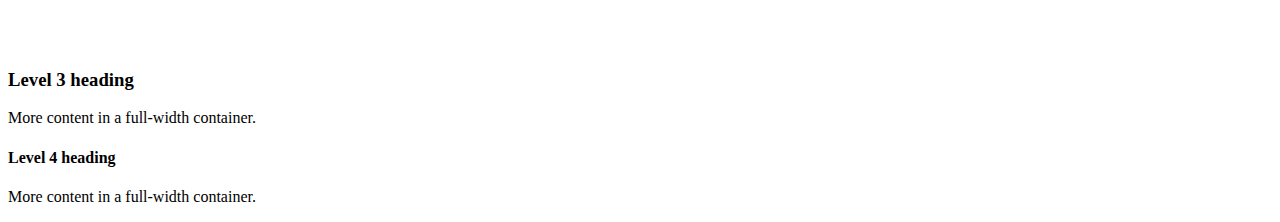
==== commit f3f4c1cd: "Testing matter js" ====
--- a/index.html
+++ b/index.html
@@ -181,7 +181,7 @@
               <h2>Whoops</h2>
               <p>Grab that for us, would you?</p>
               <cite>This is definetly not an official 500 page and has been rather pilfered from the paper.js demos...</cite>
-              <canvas id="ebi-oops" resize></canvas>
+              <div id="ebi-oops"></div>
             </section>
 
             <section>
@@ -250,8 +250,9 @@
 <!--
    -->
 
-  <script src="assets/paperjs/dist/paper-full.min.js"></script>
-  <script type="text/paperscript" src="assets/app.js" canvas="ebi-oops"></script>
+  <script src="assets/pathseg.js"></script>
+  <script src="assets/matter-js/build/matter.min.js"></script>
+  <script type="text/JavaScript" src="assets/app.js"></script>
   <link rel="stylesheet" href="assets/app.css" type="text/css" media="all">
 
 
--- a/assets/app.css
+++ b/assets/app.css
@@ -3,7 +3,7 @@
 }
 
 /* Scale canvas with resize attribute to full size */
-canvas[resize] {
-    width: 100%;
-    height: 400px;
+#ebi-oops {
+    /*width: 100%;
+    height: 400px;*/
 }
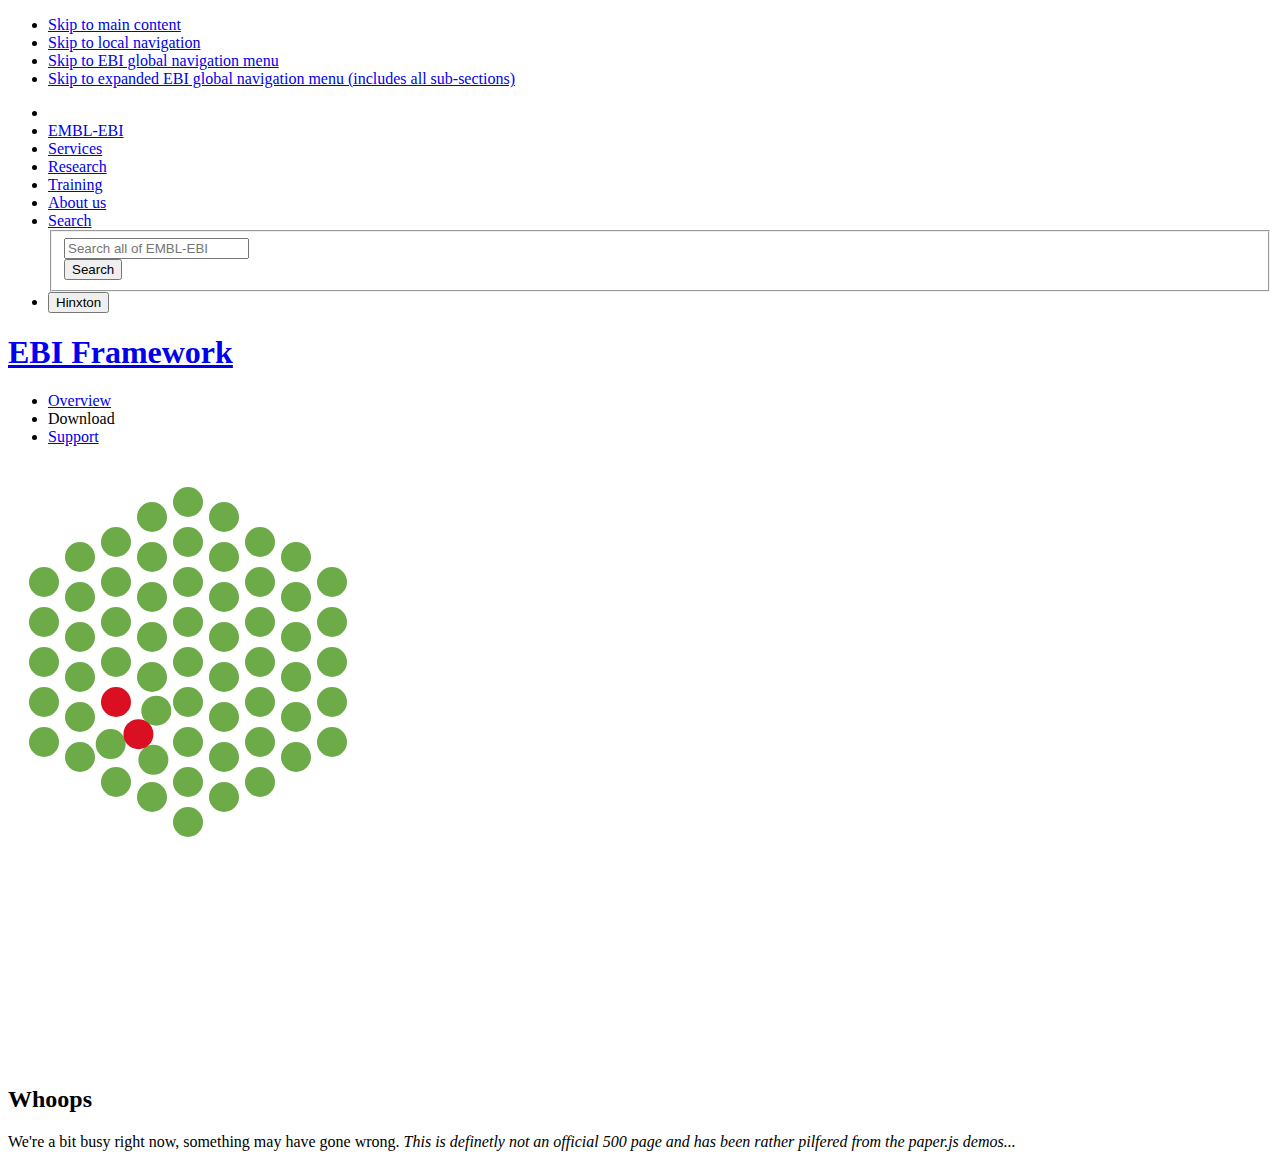
==== commit 3c8e5eda: "It's a 500 plague! 😷" ====
--- a/index.html
+++ b/index.html
@@ -156,7 +156,7 @@
       <section>
 
         <!-- Your menu structure should make a breadcrumb redundant, but if a breadcrump is needed uncomment the below -->
-        <nav aria-label="You are here:" role="navigation">
+        <!-- <nav aria-label="You are here:" role="navigation">
           <ul class="breadcrumbs">
             <li><a href="../../">EBI Framework</a></li>
             <li><a href="../">Sample pages</a></li>
@@ -164,33 +164,17 @@
               <span class="show-for-sr">Current: </span> Blank boilerplate
             </li>
           </ul>
-        </nav>
-        <div class="hidden">
-          <!-- <svg id="ebi-svg" xmlns="http://www.w3.org/2000/svg" viewBox="0 0 586.8 181.4"><style>.st0{fill:#010202;} .st1{fill:#DA0F21;} .st2{fill:#6DAB49;}</style><path class="st0" d="M86.3 110.7c1.4-3.7 2.7-7.1 3.9-10.5 5-13.4 10.1-26.8 15.1-40.2.3-.8.7-1.2 1.6-1.1 3 .1 6 .1 9 0 .8 0 1 .3 1 1v59.5c0 .7-.1 1.1-1 1-1.9-.1-3.8-.1-5.6 0-.9 0-1.1-.2-1.1-1.1v-18.1-30.6-1.2c-.5.3-.6.8-.7 1.2-6.1 16.2-12.2 32.4-18.2 48.6-.4.9-.8 1.3-1.8 1.2-1.4-.1-2.9-.1-4.3 0-1 .1-1.4-.3-1.8-1.2-4.6-12.2-9.2-24.5-13.8-36.7-1.6-4.4-3.3-8.7-5-13.2-.4.5-.2.9-.2 1.3v48.2c0 1.8.2 1.6-1.6 1.6h-5.3c-.6 0-.9-.2-.8-.8v-.7-58.6c0-1.1.2-1.5 1.4-1.5 2.8.1 5.7.1 8.5 0 .9 0 1.4.3 1.7 1.2 6 16.1 12.1 32.3 18.1 48.4.3.7.5 1.3.9 2.3zM360.5 87.9c1.1.4 2.1.6 2.9 1 5.8 2.3 9.1 7.6 8.9 14.3-.3 9.3-6.8 16.2-16 17.1-1.1.1-2.2.2-3.3.2h-27.7c-1 0-1.4-.2-1.4-1.3v-59c0-.7-.1-1.3 1-1.3 9.4.1 18.8-.2 28.2.2 3.5.1 7.1.4 10.1 2.5 4.9 3.4 7 8.1 6.5 13.9-.5 5.5-3.2 9.5-8.3 11.9-.2.1-.4.2-.9.5zm-17 25.7c0-.1 0-.1 0 0h9.9c5.7-.1 9.6-3.5 10.5-8.9.8-4.8-1-8.8-4.9-10.8-1.8-.9-3.8-1.4-5.8-1.5-6.8-.3-13.7-.1-20.5-.2-.9 0-.9.4-.8 1.1v19.2c0 1 .3 1.1 1.2 1.1 3.5-.1 7 0 10.4 0zm-.8-47.8h-9.6c-.9 0-1.1.3-1.1 1.1v17.4c0 .9.3 1.1 1.2 1.1h15.7c2.3 0 4.5-.2 6.7-1 3.2-1.1 5.3-3.3 5.8-6.7.1-.9.1-1.8.1-2.7-.1-5.1-2.5-7.9-7.5-8.8-4-.7-7.9-.3-11.3-.4zM167.3 87.9c1.7.4 3.1.9 4.4 1.6 4.8 2.7 7.1 6.9 7.3 12.3.3 10.7-7.3 18.5-18.2 18.6h-29c-.9 0-1.2-.2-1.2-1.1V60c0-.9.2-1.2 1.1-1.2 9.3.1 18.6-.1 28 .2 2 .1 4 .3 5.9.7 5.8 1.3 10.3 6.6 10.8 12.6.6 7.3-2.8 12.7-8.6 15.2-.1.1-.2.2-.5.4zm-17 25.7c0-.1 0-.1 0 0h9.8c5.9-.1 9.9-3.6 10.7-9.3.8-5.8-2-10-7.7-11.4-1.3-.3-2.6-.5-3.9-.5-6.5 0-12.9 0-19.4-.1-.8 0-1 .3-1 1.1v19.2c0 .8.2 1.1 1.1 1.1 3.4-.2 6.9-.1 10.4-.1zm-.7-47.8H140c-.9 0-1.2.2-1.2 1.2v17.3c0 1 .3 1.2 1.2 1.2h15.7c2.2 0 4.5-.2 6.6-.9 3.3-1.1 5.4-3.3 5.9-6.9.1-.9.1-1.9.1-2.9-.2-4.9-2.6-7.6-7.5-8.5-3.9-.8-7.9-.4-11.2-.5zM271.2 89.7V60.2c0-1 .2-1.3 1.3-1.3h40c1 0 1.4.2 1.3 1.2-.1 1.5-.1 3 0 4.6.1.9-.3 1.1-1.2 1.1h-31.8c-1.2 0-1.5.3-1.4 1.4.1 5.7.1 11.4 0 17 0 .9.2 1.2 1.2 1.2h29.5c1.1 0 1.4.3 1.3 1.3-.1 1.5-.1 3 0 4.4.1.9-.3 1.1-1.2 1.1h-29.3c-1.8 0-1.6-.2-1.6 1.5v18.6c0 1 .3 1.2 1.3 1.2h32c1 0 1.4.2 1.3 1.3-.1 1.5-.1 3 0 4.6 0 .8-.2 1.1-1.1 1.1h-40.3c-1.2 0-1.4-.3-1.4-1.5.1-9.7.1-19.5.1-29.3zM2.9 89.6V60.2c0-1.1.3-1.3 1.3-1.3h40c1 0 1.3.2 1.3 1.3-.1 1.5-.1 3 0 4.4 0 .9-.2 1.2-1.2 1.2H12.2c-.9 0-1.2.2-1.2 1.1 0 5.8.1 11.6 0 17.4 0 1 .4 1.2 1.2 1.2h29.4c1.1 0 1.5.3 1.4 1.4-.1 1.4-.1 2.9 0 4.3.1 1-.3 1.2-1.2 1.2h-30c-.6 0-.8.2-.8.8V113c0 1.1.7.8 1.2.8h31.7c2 0 1.7-.3 1.7 1.7 0 1.3-.1 2.6 0 4 .1 1-.3 1.2-1.3 1.2H5.8c-3 0-3 0-3-3 .1-9.5.1-18.8.1-28.1zM189.7 89.7V60.2c0-1 .3-1.3 1.3-1.3 1.9.1 3.8.1 5.8 0 .9 0 1.1.3 1.1 1.1v52.1c0 1.1.2 1.5 1.4 1.5 10-.1 20 0 30-.1 1 0 1.3.3 1.3 1.3-.1 1.5-.1 3 0 4.4.1 1-.3 1.3-1.3 1.3h-36.5c-1 0-2.2.4-2.8-.2-.7-.6-.2-1.9-.2-2.9-.1-9.2-.1-18.5-.1-27.7zM391.5 89.8v29.4c0 1.1-.2 1.4-1.3 1.3-2-.1-3.9-.1-5.9 0-.8 0-1-.2-1-1v-8.2-51c0-1.1.3-1.5 1.4-1.5 1.8.1 3.7.1 5.5 0 1 0 1.3.2 1.3 1.3-.1 9.9 0 19.8 0 29.7zM247.8 85.4H259c.9 0 1.3.2 1.2 1.2-.1 1.6 0 3.3 0 4.9 0 .6-.2.8-.8.8h-23.3c-.7 0-.9-.3-.8-.9v-5c0-.7.2-.9.9-.9 3.8-.1 7.7-.1 11.6-.1z"/><path class="st1" d="M466.8 102.6c4.3 0 7.7 3.4 7.7 7.7 0 4.3-3.4 7.7-7.7 7.7-4.2 0-7.6-3.4-7.7-7.6 0-4.2 3.5-7.7 7.7-7.8z"/><path class="st2" d="M558.3 87.1c-4.2 0-7.7-3.4-7.7-7.6 0-4.2 3.5-7.8 7.7-7.7 4.2 0 7.6 3.4 7.6 7.6 0 4.3-3.4 7.7-7.6 7.7zM558.3 92.4c4.2 0 7.6 3.4 7.7 7.6 0 4.3-3.4 7.7-7.7 7.7-4.2 0-7.6-3.5-7.6-7.7-.1-4.1 3.4-7.6 7.6-7.6zM448.6 87.1c-4.2 0-7.7-3.5-7.7-7.6 0-4.2 3.5-7.7 7.6-7.7 4.2 0 7.7 3.5 7.7 7.7s-3.4 7.6-7.6 7.6zM456.3 100c0 4.2-3.5 7.7-7.7 7.7-4.1 0-7.6-3.6-7.6-7.7 0-4.2 3.5-7.6 7.7-7.6 4.1 0 7.6 3.4 7.6 7.6zM584.2 89.8c0 4.2-3.4 7.6-7.6 7.7-4.2 0-7.7-3.5-7.7-7.7.1-4.2 3.5-7.6 7.7-7.6 4.2-.1 7.6 3.3 7.6 7.6zM521.7 87.1c-4.2 0-7.6-3.5-7.6-7.7s3.5-7.6 7.7-7.6c4.1 0 7.7 3.5 7.7 7.6-.1 4.3-3.6 7.8-7.8 7.7zM521.7 92.4c4.2 0 7.7 3.5 7.7 7.7 0 4.1-3.5 7.6-7.7 7.6s-7.6-3.5-7.6-7.6c0-4.3 3.4-7.7 7.6-7.7zM456.3 38.4c0 4.2-3.4 7.6-7.6 7.7-4.2 0-7.7-3.4-7.7-7.6 0-4.2 3.5-7.7 7.7-7.7 4.1 0 7.6 3.4 7.6 7.6zM456.3 141.1c0 4.2-3.4 7.6-7.6 7.7-4.2 0-7.7-3.5-7.7-7.7 0-4.1 3.5-7.6 7.7-7.6 4.1 0 7.6 3.4 7.6 7.6zM438 110.3c0 4.2-3.5 7.7-7.6 7.7-4.2 0-7.7-3.5-7.7-7.7s3.5-7.6 7.7-7.6 7.6 3.4 7.6 7.6zM540 143.8c4.2 0 7.6 3.4 7.6 7.6 0 4.2-3.4 7.7-7.6 7.7-4.2 0-7.7-3.5-7.7-7.7.1-4.3 3.5-7.6 7.7-7.6zM540 35.8c-4.2 0-7.6-3.4-7.6-7.6 0-4.1 3.4-7.6 7.6-7.7 4.2 0 7.7 3.5 7.7 7.7s-3.5 7.6-7.7 7.6zM430.3 76.8c-4.2 0-7.6-3.4-7.6-7.6 0-4.2 3.5-7.7 7.6-7.7 4.3 0 7.7 3.5 7.7 7.7 0 4.3-3.5 7.7-7.7 7.6zM495.8 89.7c0-4.2 3.4-7.6 7.6-7.6 4.1 0 7.6 3.5 7.7 7.6 0 4.2-3.5 7.7-7.6 7.7-4.3 0-7.7-3.4-7.7-7.7zM521.7 46.1c-4.2 0-7.6-3.5-7.6-7.7s3.5-7.6 7.6-7.6c4.2 0 7.6 3.5 7.7 7.6 0 4.2-3.5 7.7-7.7 7.7zM565.9 38.4c0 4.2-3.4 7.6-7.6 7.6-4.2 0-7.7-3.5-7.7-7.7s3.6-7.6 7.7-7.6c4.2.1 7.6 3.5 7.6 7.7zM514.1 141.1c0-4.2 3.5-7.6 7.7-7.6s7.6 3.5 7.7 7.6c0 4.2-3.5 7.7-7.7 7.7-4.3-.1-7.7-3.5-7.7-7.7zM565.9 141.1c0 4.3-3.4 7.7-7.7 7.7-4.2 0-7.6-3.5-7.6-7.7s3.5-7.6 7.6-7.6c4.3 0 7.7 3.4 7.7 7.6zM539.9 76.8c-4.2 0-7.6-3.5-7.5-7.7.1-4.2 3.5-7.6 7.7-7.5 4.3 0 7.6 3.5 7.6 7.8-.1 4.1-3.6 7.5-7.8 7.4zM430.4 41c4.2 0 7.6 3.5 7.6 7.7s-3.5 7.7-7.7 7.6c-4.2 0-7.7-3.5-7.7-7.8.1-4.1 3.6-7.5 7.8-7.5zM430.3 138.5c-4.2 0-7.6-3.4-7.6-7.6 0-4.2 3.5-7.7 7.7-7.7 4.1 0 7.6 3.5 7.6 7.7s-3.5 7.6-7.7 7.6zM492.8 141.1c0 4.2-3.3 7.7-7.5 7.7s-7.7-3.4-7.7-7.5c0-4.3 3.3-7.8 7.6-7.8 4.2 0 7.6 3.4 7.6 7.6zM539.9 138.5c-4.2 0-7.6-3.5-7.6-7.7 0-4.1 3.6-7.7 7.7-7.6 4.3.1 7.7 3.5 7.6 7.8 0 4.1-3.5 7.5-7.7 7.5zM492.8 38.4c0 4.2-3.4 7.6-7.6 7.6-4.2 0-7.6-3.5-7.6-7.7s3.5-7.6 7.7-7.6c4.1.1 7.5 3.5 7.5 7.7zM474.5 151.3c0 4.3-3.4 7.8-7.7 7.7-4.1 0-7.7-3.6-7.6-7.7 0-4.2 3.5-7.6 7.7-7.6 4.2.1 7.6 3.4 7.6 7.6zM474.5 28.2c0 4.2-3.4 7.6-7.6 7.6-4.2 0-7.6-3.4-7.7-7.6 0-4.1 3.6-7.7 7.7-7.7 4.2 0 7.6 3.4 7.6 7.7zM495.8 48.6c0-4.2 3.4-7.6 7.6-7.6 4.2 0 7.6 3.5 7.7 7.6 0 4.2-3.6 7.7-7.7 7.7-4.2 0-7.6-3.5-7.6-7.7zM503.5 76.8c-4.2 0-7.6-3.3-7.7-7.6 0-4.2 3.4-7.7 7.5-7.7 4.3 0 7.8 3.4 7.8 7.7 0 4.2-3.4 7.6-7.6 7.6zM540.1 41c4.2 0 7.6 3.5 7.6 7.7s-3.6 7.7-7.8 7.6c-4.1-.1-7.6-3.6-7.5-7.8 0-4.1 3.5-7.5 7.7-7.5zM540.1 117.9c-4.2 0-7.7-3.3-7.7-7.5s3.4-7.7 7.7-7.7c4.2 0 7.6 3.4 7.6 7.6 0 4.2-3.4 7.6-7.6 7.6zM503.5 179.5c-4.3 0-7.7-3.3-7.7-7.6 0-4.2 3.5-7.6 7.6-7.6 4.2 0 7.7 3.5 7.7 7.6 0 4.2-3.4 7.6-7.6 7.6zM495.8 110.3c0-4.2 3.4-7.6 7.6-7.6 4.3 0 7.8 3.4 7.7 7.7 0 4.2-3.5 7.6-7.7 7.6-4.1 0-7.6-3.5-7.6-7.7zM495.8 151.3c0-4.3 3.5-7.6 7.8-7.5 4.1.1 7.5 3.5 7.5 7.7 0 4.1-3.6 7.6-7.7 7.6-4.2 0-7.6-3.5-7.6-7.8zM565.9 120.6c0 4.2-3.5 7.6-7.7 7.6s-7.6-3.4-7.6-7.6c0-4.2 3.6-7.7 7.8-7.6 4.2 0 7.5 3.4 7.5 7.6zM474.5 130.9c0 4.2-3.5 7.6-7.7 7.6s-7.6-3.5-7.6-7.7 3.6-7.7 7.8-7.7c4.2.2 7.5 3.6 7.5 7.8zM495.8 130.8c0-4.2 3.5-7.6 7.7-7.6 4.2.1 7.7 3.6 7.6 7.7 0 4.2-3.6 7.7-7.8 7.6-4.1-.1-7.5-3.5-7.5-7.7zM558.3 51.3c4.2 0 7.6 3.4 7.6 7.6 0 4.2-3.4 7.7-7.6 7.7-4.2 0-7.8-3.5-7.7-7.7.1-4.2 3.5-7.6 7.7-7.6zM503.4 35.8c-4.2 0-7.6-3.4-7.6-7.6 0-4.2 3.4-7.6 7.6-7.7 4.1 0 7.7 3.5 7.7 7.6.1 4.2-3.4 7.7-7.7 7.7zM474.5 89.7c0 4.2-3.4 7.7-7.6 7.7-4.2 0-7.8-3.5-7.8-7.7s3.5-7.6 7.7-7.6c4.3 0 7.7 3.4 7.7 7.6zM474.5 48.7c0 4.2-3.4 7.7-7.6 7.7-4.2 0-7.8-3.6-7.7-7.7.1-4.2 3.5-7.6 7.7-7.6s7.6 3.4 7.6 7.6zM584.2 69.2c0 4.2-3.4 7.6-7.6 7.6-4.3 0-7.7-3.5-7.7-7.7s3.6-7.6 7.7-7.6c4.2.1 7.6 3.5 7.6 7.7zM503.5 0c4.2 0 7.6 3.4 7.6 7.6 0 4.2-3.5 7.7-7.7 7.7s-7.6-3.5-7.5-7.7c-.1-4.3 3.3-7.6 7.6-7.6zM514.1 59c0-4.2 3.4-7.6 7.6-7.6 4.3 0 7.7 3.4 7.7 7.7 0 4.1-3.5 7.6-7.7 7.6-4.1-.1-7.6-3.6-7.6-7.7zM448.7 51.3c4.2 0 7.6 3.5 7.6 7.6 0 4.2-3.5 7.7-7.6 7.6-4.2 0-7.7-3.6-7.7-7.7s3.4-7.5 7.7-7.5zM448.6 128.2c-4.2 0-7.7-3.4-7.6-7.6 0-4.2 3.6-7.7 7.8-7.7 4.2 0 7.6 3.5 7.6 7.7-.2 4.2-3.6 7.6-7.8 7.6zM521.7 128.2c-4.2 0-7.6-3.4-7.6-7.6 0-4.2 3.5-7.7 7.6-7.7 4.2 0 7.7 3.4 7.7 7.6 0 4.2-3.4 7.7-7.7 7.7zM477.6 59c0-4.3 3.3-7.6 7.6-7.6s7.7 3.4 7.6 7.7c0 4.2-3.5 7.6-7.6 7.6-4.3-.1-7.6-3.5-7.6-7.7zM584.2 48.6c0 4.2-3.3 7.7-7.5 7.7-4.1.1-7.7-3.4-7.7-7.6-.1-4.2 3.4-7.7 7.6-7.7 4.2 0 7.6 3.4 7.6 7.6zM466.8 76.8c-4.2 0-7.7-3.5-7.6-7.7.1-4.2 3.5-7.6 7.7-7.6s7.7 3.5 7.6 7.8c0 4.2-3.4 7.6-7.7 7.5zM584.2 130.9c0 4.2-3.4 7.6-7.6 7.6-4.2 0-7.7-3.5-7.7-7.7.1-4.2 3.6-7.6 7.7-7.6 4.3 0 7.6 3.4 7.6 7.7zM438 89.9c0 4.2-3.6 7.6-7.7 7.6-4.2 0-7.6-3.5-7.6-7.7s3.6-7.7 7.8-7.6c4.1 0 7.5 3.5 7.5 7.7zM540 97.4c-4.2 0-7.6-3.5-7.6-7.7s3.5-7.7 7.8-7.6c4.2.1 7.6 3.5 7.6 7.7-.2 4.2-3.7 7.6-7.8 7.6zM477.6 120.6c0-4.2 3.4-7.6 7.6-7.6 4.2 0 7.6 3.4 7.6 7.6 0 4.3-3.4 7.7-7.7 7.7-4.2-.1-7.5-3.5-7.5-7.7zM521.8 25.5c-4.2 0-7.7-3.4-7.7-7.5 0-4.3 3.4-7.7 7.7-7.7 4.2 0 7.6 3.5 7.6 7.6 0 4.2-3.4 7.6-7.6 7.6zM521.8 169.3c-4.2 0-7.6-3.4-7.7-7.6 0-4.3 3.4-7.7 7.7-7.7 4.2 0 7.6 3.4 7.6 7.6 0 4.2-3.5 7.7-7.6 7.7zM492.8 79.5c0 4.2-3.4 7.6-7.6 7.6-4.3 0-7.7-3.4-7.7-7.7 0-4.2 3.4-7.6 7.6-7.6 4.3 0 7.7 3.5 7.7 7.7zM492.8 100c0 4.2-3.4 7.6-7.6 7.7-4.2 0-7.6-3.4-7.7-7.6 0-4.3 3.4-7.7 7.6-7.7 4.3 0 7.7 3.4 7.7 7.6zM584.2 110.3c0 4.2-3.4 7.7-7.6 7.7-4.2 0-7.7-3.5-7.7-7.6 0-4.2 3.4-7.6 7.6-7.6 4.3-.1 7.7 3.2 7.7 7.5zM477.6 161.6c0-4.2 3.4-7.6 7.6-7.6 4.3 0 7.6 3.3 7.6 7.6s-3.4 7.7-7.7 7.7c-4.2 0-7.5-3.4-7.5-7.7zM492.8 17.9c0 4.3-3.3 7.6-7.6 7.6s-7.6-3.3-7.7-7.5c0-4.3 3.4-7.7 7.6-7.7 4.3-.1 7.7 3.3 7.7 7.6z"/></svg>        -->
-          <svg id="ebi-svg" xmlns="http://www.w3.org/2000/svg" viewBox="0 0 586.8 181.4">
-            <style>.st0{fill:#010202;} .st1{fill:#DA0F21;} .st2{fill:#6DAB49;}</style>
-            <path class="st0 hidden" d="M86.3 110.7c1.4-3.7 2.7-7.1 3.9-10.5 5-13.4 10.1-26.8 15.1-40.2.3-.8.7-1.2 1.6-1.1 3 .1 6 .1 9 0 .8 0 1 .3 1 1v59.5c0 .7-.1 1.1-1 1-1.9-.1-3.8-.1-5.6 0-.9 0-1.1-.2-1.1-1.1v-18.1-30.6-1.2c-.5.3-.6.8-.7 1.2-6.1 16.2-12.2 32.4-18.2 48.6-.4.9-.8 1.3-1.8 1.2-1.4-.1-2.9-.1-4.3 0-1 .1-1.4-.3-1.8-1.2-4.6-12.2-9.2-24.5-13.8-36.7-1.6-4.4-3.3-8.7-5-13.2-.4.5-.2.9-.2 1.3v48.2c0 1.8.2 1.6-1.6 1.6h-5.3c-.6 0-.9-.2-.8-.8v-.7-58.6c0-1.1.2-1.5 1.4-1.5 2.8.1 5.7.1 8.5 0 .9 0 1.4.3 1.7 1.2 6 16.1 12.1 32.3 18.1 48.4.3.7.5 1.3.9 2.3zM360.5 87.9c1.1.4 2.1.6 2.9 1 5.8 2.3 9.1 7.6 8.9 14.3-.3 9.3-6.8 16.2-16 17.1-1.1.1-2.2.2-3.3.2h-27.7c-1 0-1.4-.2-1.4-1.3v-59c0-.7-.1-1.3 1-1.3 9.4.1 18.8-.2 28.2.2 3.5.1 7.1.4 10.1 2.5 4.9 3.4 7 8.1 6.5 13.9-.5 5.5-3.2 9.5-8.3 11.9-.2.1-.4.2-.9.5zm-17 25.7c0-.1 0-.1 0 0h9.9c5.7-.1 9.6-3.5 10.5-8.9.8-4.8-1-8.8-4.9-10.8-1.8-.9-3.8-1.4-5.8-1.5-6.8-.3-13.7-.1-20.5-.2-.9 0-.9.4-.8 1.1v19.2c0 1 .3 1.1 1.2 1.1 3.5-.1 7 0 10.4 0zm-.8-47.8h-9.6c-.9 0-1.1.3-1.1 1.1v17.4c0 .9.3 1.1 1.2 1.1h15.7c2.3 0 4.5-.2 6.7-1 3.2-1.1 5.3-3.3 5.8-6.7.1-.9.1-1.8.1-2.7-.1-5.1-2.5-7.9-7.5-8.8-4-.7-7.9-.3-11.3-.4zM167.3 87.9c1.7.4 3.1.9 4.4 1.6 4.8 2.7 7.1 6.9 7.3 12.3.3 10.7-7.3 18.5-18.2 18.6h-29c-.9 0-1.2-.2-1.2-1.1V60c0-.9.2-1.2 1.1-1.2 9.3.1 18.6-.1 28 .2 2 .1 4 .3 5.9.7 5.8 1.3 10.3 6.6 10.8 12.6.6 7.3-2.8 12.7-8.6 15.2-.1.1-.2.2-.5.4zm-17 25.7c0-.1 0-.1 0 0h9.8c5.9-.1 9.9-3.6 10.7-9.3.8-5.8-2-10-7.7-11.4-1.3-.3-2.6-.5-3.9-.5-6.5 0-12.9 0-19.4-.1-.8 0-1 .3-1 1.1v19.2c0 .8.2 1.1 1.1 1.1 3.4-.2 6.9-.1 10.4-.1zm-.7-47.8H140c-.9 0-1.2.2-1.2 1.2v17.3c0 1 .3 1.2 1.2 1.2h15.7c2.2 0 4.5-.2 6.6-.9 3.3-1.1 5.4-3.3 5.9-6.9.1-.9.1-1.9.1-2.9-.2-4.9-2.6-7.6-7.5-8.5-3.9-.8-7.9-.4-11.2-.5zM271.2 89.7V60.2c0-1 .2-1.3 1.3-1.3h40c1 0 1.4.2 1.3 1.2-.1 1.5-.1 3 0 4.6.1.9-.3 1.1-1.2 1.1h-31.8c-1.2 0-1.5.3-1.4 1.4.1 5.7.1 11.4 0 17 0 .9.2 1.2 1.2 1.2h29.5c1.1 0 1.4.3 1.3 1.3-.1 1.5-.1 3 0 4.4.1.9-.3 1.1-1.2 1.1h-29.3c-1.8 0-1.6-.2-1.6 1.5v18.6c0 1 .3 1.2 1.3 1.2h32c1 0 1.4.2 1.3 1.3-.1 1.5-.1 3 0 4.6 0 .8-.2 1.1-1.1 1.1h-40.3c-1.2 0-1.4-.3-1.4-1.5.1-9.7.1-19.5.1-29.3zM2.9 89.6V60.2c0-1.1.3-1.3 1.3-1.3h40c1 0 1.3.2 1.3 1.3-.1 1.5-.1 3 0 4.4 0 .9-.2 1.2-1.2 1.2H12.2c-.9 0-1.2.2-1.2 1.1 0 5.8.1 11.6 0 17.4 0 1 .4 1.2 1.2 1.2h29.4c1.1 0 1.5.3 1.4 1.4-.1 1.4-.1 2.9 0 4.3.1 1-.3 1.2-1.2 1.2h-30c-.6 0-.8.2-.8.8V113c0 1.1.7.8 1.2.8h31.7c2 0 1.7-.3 1.7 1.7 0 1.3-.1 2.6 0 4 .1 1-.3 1.2-1.3 1.2H5.8c-3 0-3 0-3-3 .1-9.5.1-18.8.1-28.1zM189.7 89.7V60.2c0-1 .3-1.3 1.3-1.3 1.9.1 3.8.1 5.8 0 .9 0 1.1.3 1.1 1.1v52.1c0 1.1.2 1.5 1.4 1.5 10-.1 20 0 30-.1 1 0 1.3.3 1.3 1.3-.1 1.5-.1 3 0 4.4.1 1-.3 1.3-1.3 1.3h-36.5c-1 0-2.2.4-2.8-.2-.7-.6-.2-1.9-.2-2.9-.1-9.2-.1-18.5-.1-27.7zM391.5 89.8v29.4c0 1.1-.2 1.4-1.3 1.3-2-.1-3.9-.1-5.9 0-.8 0-1-.2-1-1v-8.2-51c0-1.1.3-1.5 1.4-1.5 1.8.1 3.7.1 5.5 0 1 0 1.3.2 1.3 1.3-.1 9.9 0 19.8 0 29.7zM247.8 85.4H259c.9 0 1.3.2 1.2 1.2-.1 1.6 0 3.3 0 4.9 0 .6-.2.8-.8.8h-23.3c-.7 0-.9-.3-.8-.9v-5c0-.7.2-.9.9-.9 3.8-.1 7.7-.1 11.6-.1z"/>
-            <path class="st1 hidden" d="M466.8 102.6c4.3 0 7.7 3.4 7.7 7.7 0 4.3-3.4 7.7-7.7 7.7-4.2 0-7.6-3.4-7.7-7.6 0-4.2 3.5-7.7 7.7-7.8z"/>
-            <path class="st2" d="M558.3 87.1c-4.2 0-7.7-3.4-7.7-7.6 0-4.2 3.5-7.8 7.7-7.7 4.2 0 7.6 3.4 7.6 7.6 0 4.3-3.4 7.7-7.6 7.7zM558.3 92.4c4.2 0 7.6 3.4 7.7 7.6 0 4.3-3.4 7.7-7.7 7.7-4.2 0-7.6-3.5-7.6-7.7-.1-4.1 3.4-7.6 7.6-7.6zM448.6 87.1c-4.2 0-7.7-3.5-7.7-7.6 0-4.2 3.5-7.7 7.6-7.7 4.2 0 7.7 3.5 7.7 7.7s-3.4 7.6-7.6 7.6zM456.3 100c0 4.2-3.5 7.7-7.7 7.7-4.1 0-7.6-3.6-7.6-7.7 0-4.2 3.5-7.6 7.7-7.6 4.1 0 7.6 3.4 7.6 7.6zM584.2 89.8c0 4.2-3.4 7.6-7.6 7.7-4.2 0-7.7-3.5-7.7-7.7.1-4.2 3.5-7.6 7.7-7.6 4.2-.1 7.6 3.3 7.6 7.6zM521.7 87.1c-4.2 0-7.6-3.5-7.6-7.7s3.5-7.6 7.7-7.6c4.1 0 7.7 3.5 7.7 7.6-.1 4.3-3.6 7.8-7.8 7.7zM521.7 92.4c4.2 0 7.7 3.5 7.7 7.7 0 4.1-3.5 7.6-7.7 7.6s-7.6-3.5-7.6-7.6c0-4.3 3.4-7.7 7.6-7.7zM456.3 38.4c0 4.2-3.4 7.6-7.6 7.7-4.2 0-7.7-3.4-7.7-7.6 0-4.2 3.5-7.7 7.7-7.7 4.1 0 7.6 3.4 7.6 7.6zM456.3 141.1c0 4.2-3.4 7.6-7.6 7.7-4.2 0-7.7-3.5-7.7-7.7 0-4.1 3.5-7.6 7.7-7.6 4.1 0 7.6 3.4 7.6 7.6zM438 110.3c0 4.2-3.5 7.7-7.6 7.7-4.2 0-7.7-3.5-7.7-7.7s3.5-7.6 7.7-7.6 7.6 3.4 7.6 7.6zM540 143.8c4.2 0 7.6 3.4 7.6 7.6 0 4.2-3.4 7.7-7.6 7.7-4.2 0-7.7-3.5-7.7-7.7.1-4.3 3.5-7.6 7.7-7.6zM540 35.8c-4.2 0-7.6-3.4-7.6-7.6 0-4.1 3.4-7.6 7.6-7.7 4.2 0 7.7 3.5 7.7 7.7s-3.5 7.6-7.7 7.6zM430.3 76.8c-4.2 0-7.6-3.4-7.6-7.6 0-4.2 3.5-7.7 7.6-7.7 4.3 0 7.7 3.5 7.7 7.7 0 4.3-3.5 7.7-7.7 7.6zM495.8 89.7c0-4.2 3.4-7.6 7.6-7.6 4.1 0 7.6 3.5 7.7 7.6 0 4.2-3.5 7.7-7.6 7.7-4.3 0-7.7-3.4-7.7-7.7zM521.7 46.1c-4.2 0-7.6-3.5-7.6-7.7s3.5-7.6 7.6-7.6c4.2 0 7.6 3.5 7.7 7.6 0 4.2-3.5 7.7-7.7 7.7zM565.9 38.4c0 4.2-3.4 7.6-7.6 7.6-4.2 0-7.7-3.5-7.7-7.7s3.6-7.6 7.7-7.6c4.2.1 7.6 3.5 7.6 7.7zM514.1 141.1c0-4.2 3.5-7.6 7.7-7.6s7.6 3.5 7.7 7.6c0 4.2-3.5 7.7-7.7 7.7-4.3-.1-7.7-3.5-7.7-7.7zM565.9 141.1c0 4.3-3.4 7.7-7.7 7.7-4.2 0-7.6-3.5-7.6-7.7s3.5-7.6 7.6-7.6c4.3 0 7.7 3.4 7.7 7.6zM539.9 76.8c-4.2 0-7.6-3.5-7.5-7.7.1-4.2 3.5-7.6 7.7-7.5 4.3 0 7.6 3.5 7.6 7.8-.1 4.1-3.6 7.5-7.8 7.4zM430.4 41c4.2 0 7.6 3.5 7.6 7.7s-3.5 7.7-7.7 7.6c-4.2 0-7.7-3.5-7.7-7.8.1-4.1 3.6-7.5 7.8-7.5zM430.3 138.5c-4.2 0-7.6-3.4-7.6-7.6 0-4.2 3.5-7.7 7.7-7.7 4.1 0 7.6 3.5 7.6 7.7s-3.5 7.6-7.7 7.6zM492.8 141.1c0 4.2-3.3 7.7-7.5 7.7s-7.7-3.4-7.7-7.5c0-4.3 3.3-7.8 7.6-7.8 4.2 0 7.6 3.4 7.6 7.6zM539.9 138.5c-4.2 0-7.6-3.5-7.6-7.7 0-4.1 3.6-7.7 7.7-7.6 4.3.1 7.7 3.5 7.6 7.8 0 4.1-3.5 7.5-7.7 7.5zM492.8 38.4c0 4.2-3.4 7.6-7.6 7.6-4.2 0-7.6-3.5-7.6-7.7s3.5-7.6 7.7-7.6c4.1.1 7.5 3.5 7.5 7.7zM474.5 151.3c0 4.3-3.4 7.8-7.7 7.7-4.1 0-7.7-3.6-7.6-7.7 0-4.2 3.5-7.6 7.7-7.6 4.2.1 7.6 3.4 7.6 7.6zM474.5 28.2c0 4.2-3.4 7.6-7.6 7.6-4.2 0-7.6-3.4-7.7-7.6 0-4.1 3.6-7.7 7.7-7.7 4.2 0 7.6 3.4 7.6 7.7zM495.8 48.6c0-4.2 3.4-7.6 7.6-7.6 4.2 0 7.6 3.5 7.7 7.6 0 4.2-3.6 7.7-7.7 7.7-4.2 0-7.6-3.5-7.6-7.7zM503.5 76.8c-4.2 0-7.6-3.3-7.7-7.6 0-4.2 3.4-7.7 7.5-7.7 4.3 0 7.8 3.4 7.8 7.7 0 4.2-3.4 7.6-7.6 7.6zM540.1 41c4.2 0 7.6 3.5 7.6 7.7s-3.6 7.7-7.8 7.6c-4.1-.1-7.6-3.6-7.5-7.8 0-4.1 3.5-7.5 7.7-7.5zM540.1 117.9c-4.2 0-7.7-3.3-7.7-7.5s3.4-7.7 7.7-7.7c4.2 0 7.6 3.4 7.6 7.6 0 4.2-3.4 7.6-7.6 7.6zM503.5 179.5c-4.3 0-7.7-3.3-7.7-7.6 0-4.2 3.5-7.6 7.6-7.6 4.2 0 7.7 3.5 7.7 7.6 0 4.2-3.4 7.6-7.6 7.6zM495.8 110.3c0-4.2 3.4-7.6 7.6-7.6 4.3 0 7.8 3.4 7.7 7.7 0 4.2-3.5 7.6-7.7 7.6-4.1 0-7.6-3.5-7.6-7.7zM495.8 151.3c0-4.3 3.5-7.6 7.8-7.5 4.1.1 7.5 3.5 7.5 7.7 0 4.1-3.6 7.6-7.7 7.6-4.2 0-7.6-3.5-7.6-7.8zM565.9 120.6c0 4.2-3.5 7.6-7.7 7.6s-7.6-3.4-7.6-7.6c0-4.2 3.6-7.7 7.8-7.6 4.2 0 7.5 3.4 7.5 7.6zM474.5 130.9c0 4.2-3.5 7.6-7.7 7.6s-7.6-3.5-7.6-7.7 3.6-7.7 7.8-7.7c4.2.2 7.5 3.6 7.5 7.8zM495.8 130.8c0-4.2 3.5-7.6 7.7-7.6 4.2.1 7.7 3.6 7.6 7.7 0 4.2-3.6 7.7-7.8 7.6-4.1-.1-7.5-3.5-7.5-7.7zM558.3 51.3c4.2 0 7.6 3.4 7.6 7.6 0 4.2-3.4 7.7-7.6 7.7-4.2 0-7.8-3.5-7.7-7.7.1-4.2 3.5-7.6 7.7-7.6zM503.4 35.8c-4.2 0-7.6-3.4-7.6-7.6 0-4.2 3.4-7.6 7.6-7.7 4.1 0 7.7 3.5 7.7 7.6.1 4.2-3.4 7.7-7.7 7.7zM474.5 89.7c0 4.2-3.4 7.7-7.6 7.7-4.2 0-7.8-3.5-7.8-7.7s3.5-7.6 7.7-7.6c4.3 0 7.7 3.4 7.7 7.6zM474.5 48.7c0 4.2-3.4 7.7-7.6 7.7-4.2 0-7.8-3.6-7.7-7.7.1-4.2 3.5-7.6 7.7-7.6s7.6 3.4 7.6 7.6zM584.2 69.2c0 4.2-3.4 7.6-7.6 7.6-4.3 0-7.7-3.5-7.7-7.7s3.6-7.6 7.7-7.6c4.2.1 7.6 3.5 7.6 7.7zM503.5 0c4.2 0 7.6 3.4 7.6 7.6 0 4.2-3.5 7.7-7.7 7.7s-7.6-3.5-7.5-7.7c-.1-4.3 3.3-7.6 7.6-7.6zM514.1 59c0-4.2 3.4-7.6 7.6-7.6 4.3 0 7.7 3.4 7.7 7.7 0 4.1-3.5 7.6-7.7 7.6-4.1-.1-7.6-3.6-7.6-7.7zM448.7 51.3c4.2 0 7.6 3.5 7.6 7.6 0 4.2-3.5 7.7-7.6 7.6-4.2 0-7.7-3.6-7.7-7.7s3.4-7.5 7.7-7.5zM448.6 128.2c-4.2 0-7.7-3.4-7.6-7.6 0-4.2 3.6-7.7 7.8-7.7 4.2 0 7.6 3.5 7.6 7.7-.2 4.2-3.6 7.6-7.8 7.6zM521.7 128.2c-4.2 0-7.6-3.4-7.6-7.6 0-4.2 3.5-7.7 7.6-7.7 4.2 0 7.7 3.4 7.7 7.6 0 4.2-3.4 7.7-7.7 7.7zM477.6 59c0-4.3 3.3-7.6 7.6-7.6s7.7 3.4 7.6 7.7c0 4.2-3.5 7.6-7.6 7.6-4.3-.1-7.6-3.5-7.6-7.7zM584.2 48.6c0 4.2-3.3 7.7-7.5 7.7-4.1.1-7.7-3.4-7.7-7.6-.1-4.2 3.4-7.7 7.6-7.7 4.2 0 7.6 3.4 7.6 7.6zM466.8 76.8c-4.2 0-7.7-3.5-7.6-7.7.1-4.2 3.5-7.6 7.7-7.6s7.7 3.5 7.6 7.8c0 4.2-3.4 7.6-7.7 7.5zM584.2 130.9c0 4.2-3.4 7.6-7.6 7.6-4.2 0-7.7-3.5-7.7-7.7.1-4.2 3.6-7.6 7.7-7.6 4.3 0 7.6 3.4 7.6 7.7zM438 89.9c0 4.2-3.6 7.6-7.7 7.6-4.2 0-7.6-3.5-7.6-7.7s3.6-7.7 7.8-7.6c4.1 0 7.5 3.5 7.5 7.7zM540 97.4c-4.2 0-7.6-3.5-7.6-7.7s3.5-7.7 7.8-7.6c4.2.1 7.6 3.5 7.6 7.7-.2 4.2-3.7 7.6-7.8 7.6zM477.6 120.6c0-4.2 3.4-7.6 7.6-7.6 4.2 0 7.6 3.4 7.6 7.6 0 4.3-3.4 7.7-7.7 7.7-4.2-.1-7.5-3.5-7.5-7.7zM521.8 25.5c-4.2 0-7.7-3.4-7.7-7.5 0-4.3 3.4-7.7 7.7-7.7 4.2 0 7.6 3.5 7.6 7.6 0 4.2-3.4 7.6-7.6 7.6zM521.8 169.3c-4.2 0-7.6-3.4-7.7-7.6 0-4.3 3.4-7.7 7.7-7.7 4.2 0 7.6 3.4 7.6 7.6 0 4.2-3.5 7.7-7.6 7.7zM492.8 79.5c0 4.2-3.4 7.6-7.6 7.6-4.3 0-7.7-3.4-7.7-7.7 0-4.2 3.4-7.6 7.6-7.6 4.3 0 7.7 3.5 7.7 7.7zM492.8 100c0 4.2-3.4 7.6-7.6 7.7-4.2 0-7.6-3.4-7.7-7.6 0-4.3 3.4-7.7 7.6-7.7 4.3 0 7.7 3.4 7.7 7.6zM584.2 110.3c0 4.2-3.4 7.7-7.6 7.7-4.2 0-7.7-3.5-7.7-7.6 0-4.2 3.4-7.6 7.6-7.6 4.3-.1 7.7 3.2 7.7 7.5zM477.6 161.6c0-4.2 3.4-7.6 7.6-7.6 4.3 0 7.6 3.3 7.6 7.6s-3.4 7.7-7.7 7.7c-4.2 0-7.5-3.4-7.5-7.7zM492.8 17.9c0 4.3-3.3 7.6-7.6 7.6s-7.6-3.3-7.7-7.5c0-4.3 3.4-7.7 7.6-7.7 4.3-.1 7.7 3.3 7.7 7.6z"/>
-          </svg>
-        </div>
+        </nav> -->
 
         <div id="main-content-area" class="row">
           <div class="columns">
             <section>
+
+              <div id="ebi-oops"></div>
               <h2>Whoops</h2>
-              <p>Grab that for us, would you?</p>
-              <cite>This is definetly not an official 500 page and has been rather pilfered from the paper.js demos...</cite>
-              <div id="ebi-oops"></div>
+              <p>We're a bit busy right now, something may have gone wrong. <cite>This is definetly not an official 500 page and has been rather pilfered from the paper.js demos...</cite></p>
             </section>
 
-            <section>
-              <h3>Level 3 heading</h3>
-              <p>More content in a full-width container.</p>
-
-              <h4>Level 4 heading</h4>
-              <p>More content in a full-width container.</p>
-            </section>
           </div>
         </div>
 
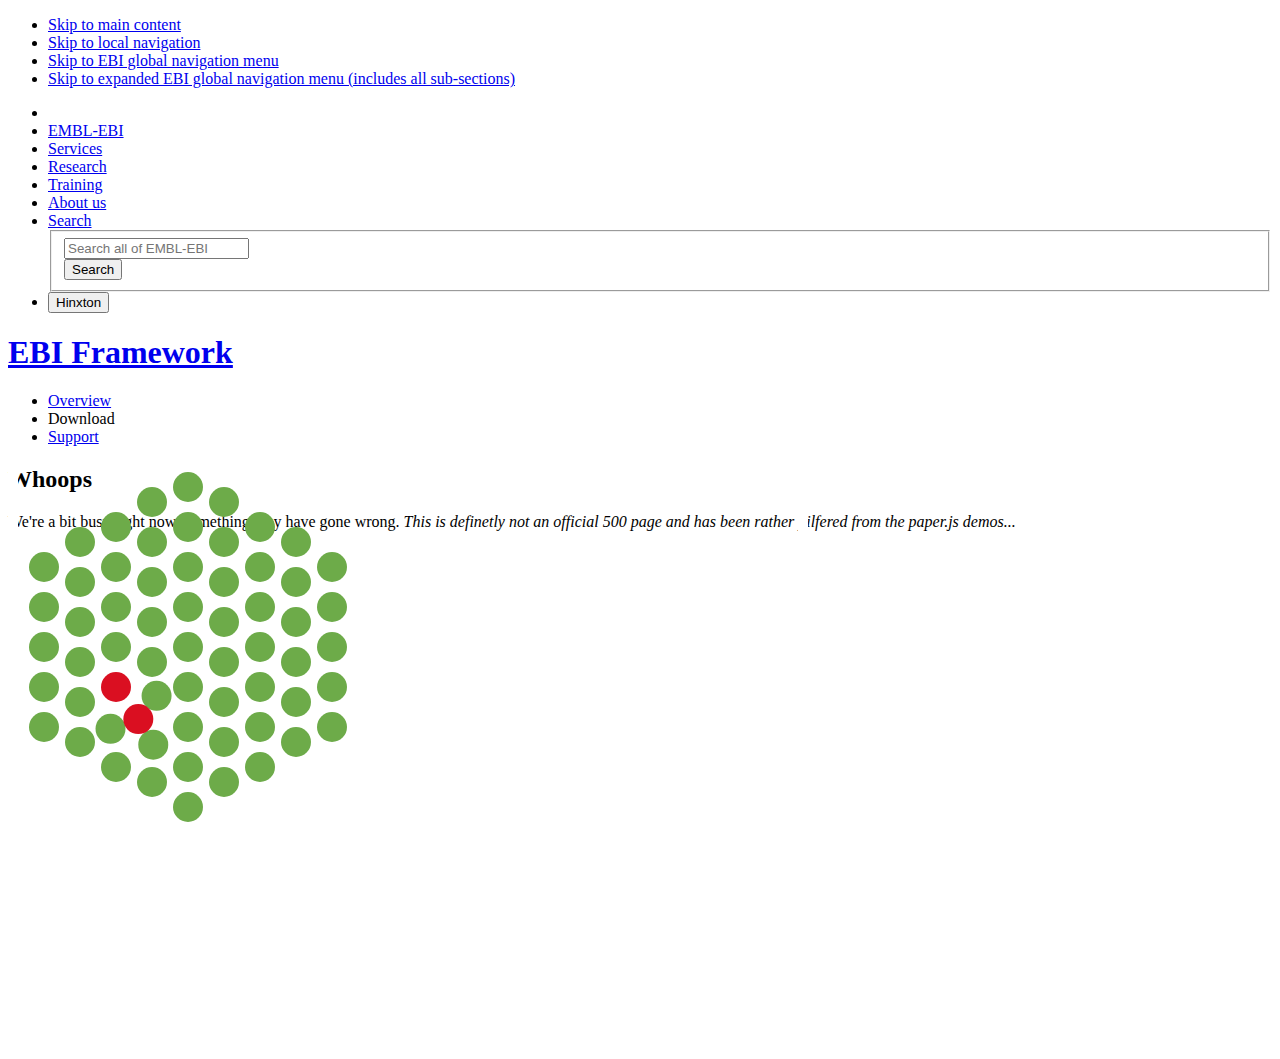
==== commit 0152797a: "Initial gamification 🎲" ====
--- a/index.html
+++ b/index.html
@@ -170,9 +170,11 @@
           <div class="columns">
             <section>
 
+              <div class="message-box" style="">
+                <h2>Whoops</h2>
+                <p>We're a bit busy right now, something may have gone wrong. <cite>This is definetly not an official 500 page and has been rather pilfered from the paper.js demos...</cite></p>
+              </div>
               <div id="ebi-oops"></div>
-              <h2>Whoops</h2>
-              <p>We're a bit busy right now, something may have gone wrong. <cite>This is definetly not an official 500 page and has been rather pilfered from the paper.js demos...</cite></p>
             </section>
 
           </div>
--- a/assets/app.css
+++ b/assets/app.css
@@ -1,7 +1,6 @@
-html,
-body {
+.message-box {
+  margin-bottom: -100px;
 }
-
 /* Scale canvas with resize attribute to full size */
 #ebi-oops {
     /*width: 100%;
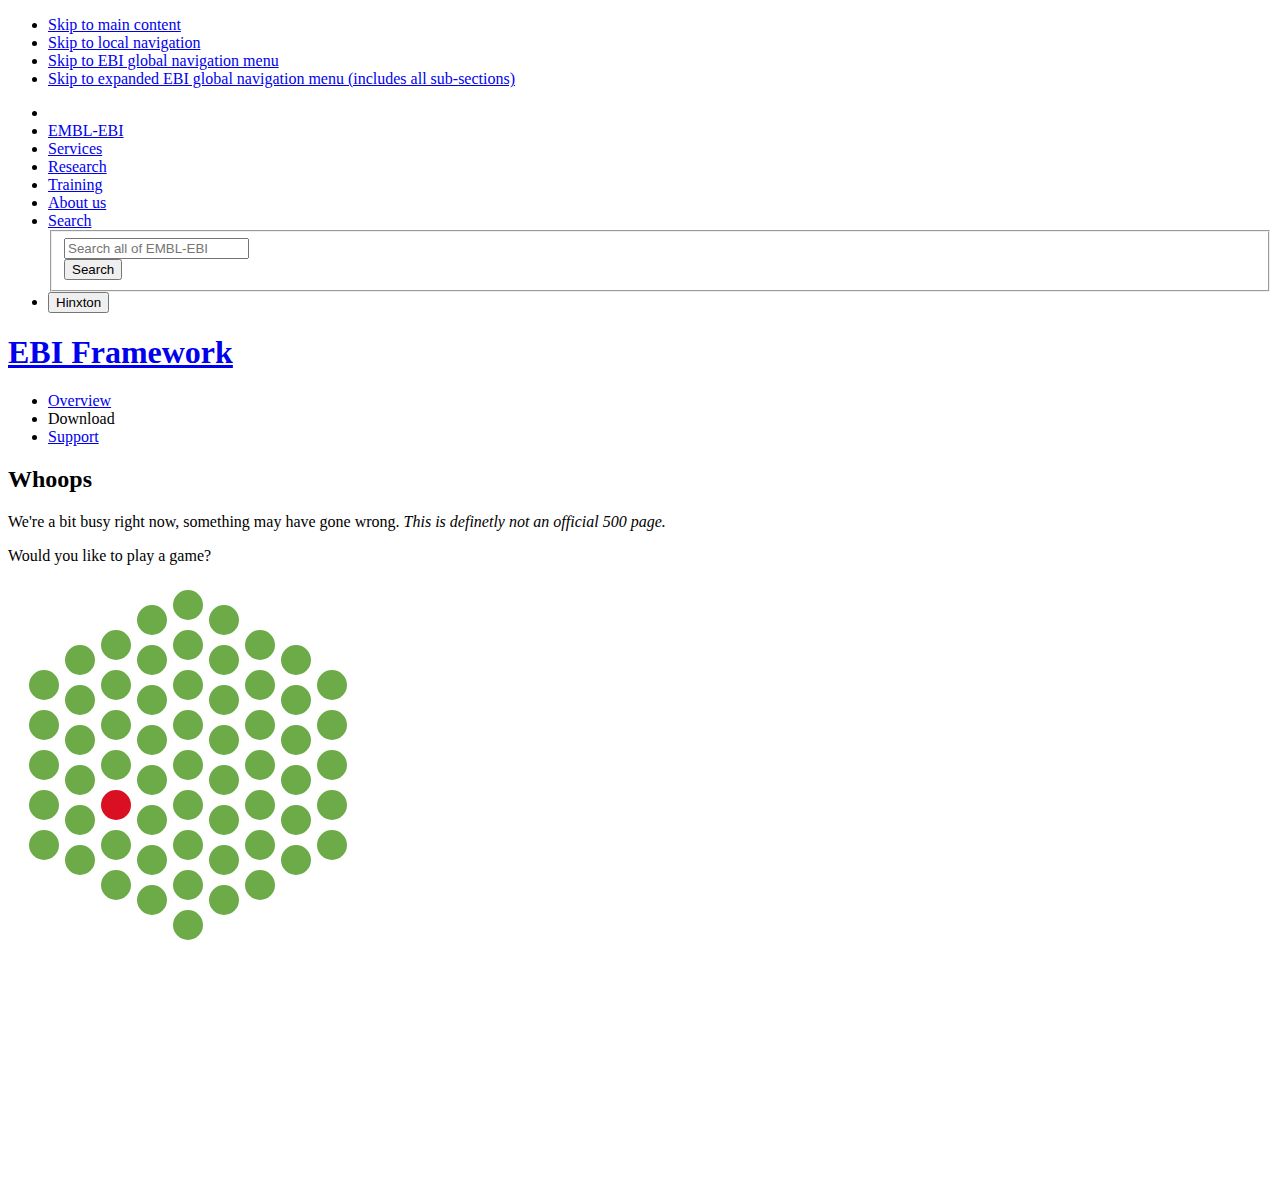
==== commit 55b72a5e: "Virus game tweak" ====
--- a/index.html
+++ b/index.html
@@ -170,11 +170,18 @@
           <div class="columns">
             <section>
 
-              <div class="message-box" style="">
-                <h2>Whoops</h2>
-                <p>We're a bit busy right now, something may have gone wrong. <cite>This is definetly not an official 500 page and has been rather pilfered from the paper.js demos...</cite></p>
+              <div class="row">
+
+                <div class="columns medium-4" style="">
+                  <h2>Whoops</h2>
+                  <p>We're a bit busy right now, something may have gone wrong. <cite>This is definetly not an official 500 page.</cite></p>
+                  <span class="button begin-invasion">Would you like to play a game?</span>
+                  <div class="callout directions" style="display:none;">Oh no, the adenovirus is on the move and has overwhelmed the server, pop the nasty orange dots! But don't take out the EMBL-EBI logo.</div>
+                  <span class="invaision-count" style="display:none;">Your score: <span class="score"></span></span>
+                </div>
+                <div class="columns medium-8" id="ebi-oops"></div>
+
               </div>
-              <div id="ebi-oops"></div>
             </section>
 
           </div>
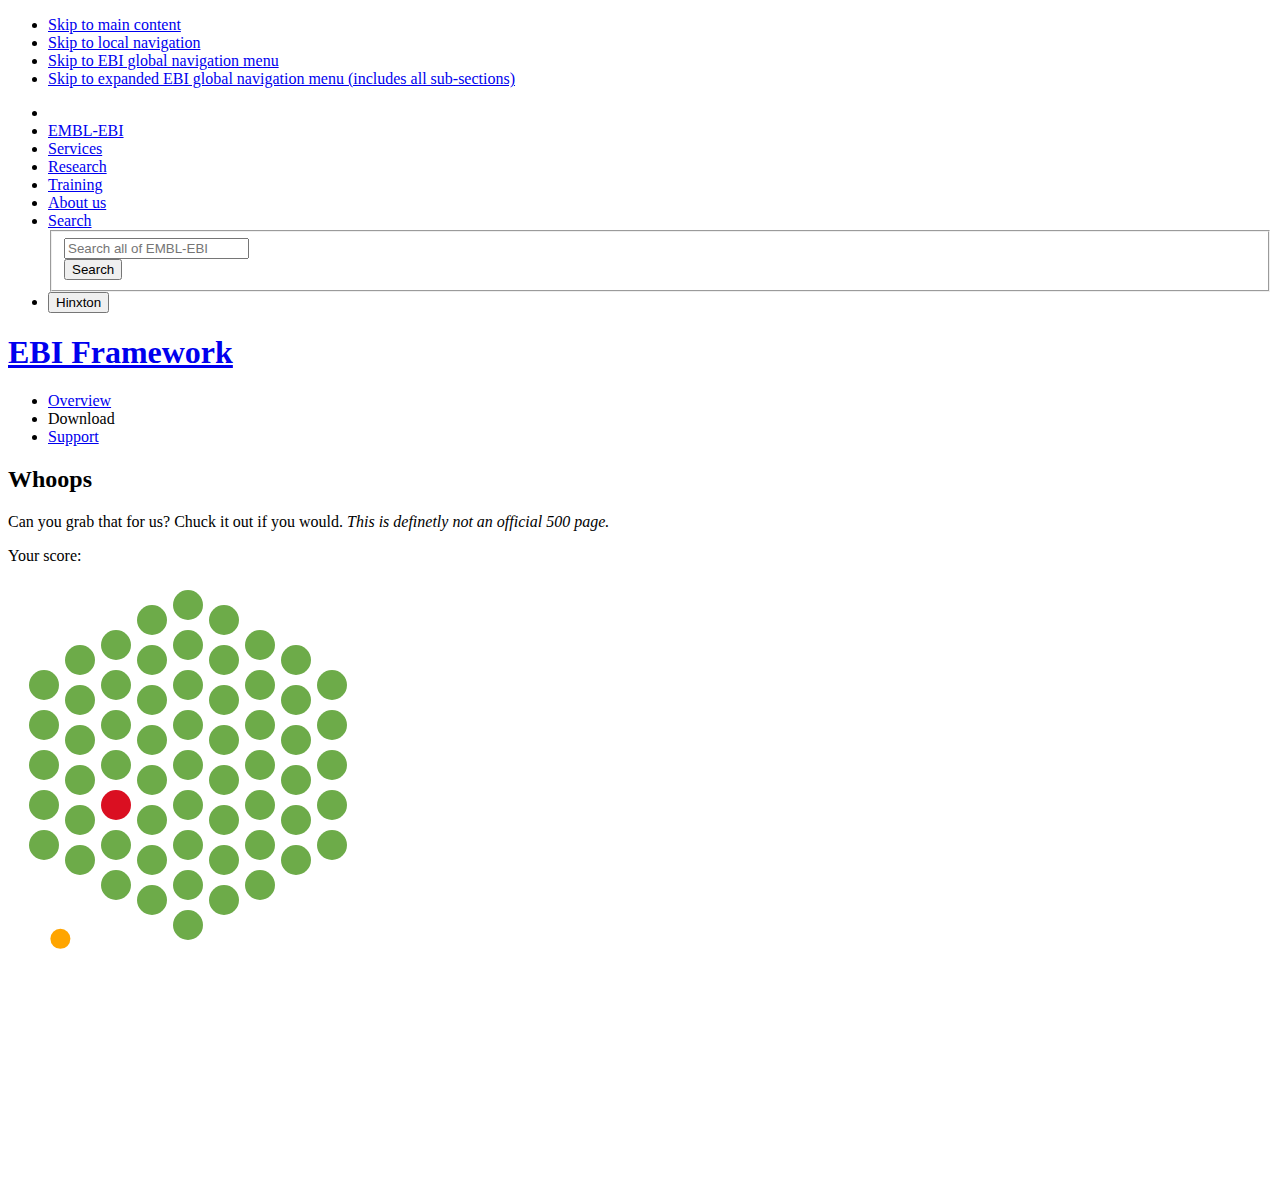
==== commit e121da70: "Ball escape" ====
--- a/index.html
+++ b/index.html
@@ -174,10 +174,8 @@
 
                 <div class="columns medium-4" style="">
                   <h2>Whoops</h2>
-                  <p>We're a bit busy right now, something may have gone wrong. <cite>This is definetly not an official 500 page.</cite></p>
-                  <span class="button begin-invasion">Would you like to play a game?</span>
-                  <div class="callout directions" style="display:none;">Oh no, the adenovirus is on the move and has overwhelmed the server, pop the nasty orange dots! But don't take out the EMBL-EBI logo.</div>
-                  <span class="invaision-count" style="display:none;">Your score: <span class="score"></span></span>
+                  <p>Can you grab that for us? Chuck it out if you would. <cite>This is definetly not an official 500 page.</cite></p>
+                  <span class="ball-count" style="display:none;">Your score: <span class="score"></span></span>
                 </div>
                 <div class="columns medium-8" id="ebi-oops"></div>
 
--- a/assets/app.css
+++ b/assets/app.css
@@ -1,6 +1,3 @@
-.message-box {
-  margin-bottom: -100px;
-}
 /* Scale canvas with resize attribute to full size */
 #ebi-oops {
     /*width: 100%;
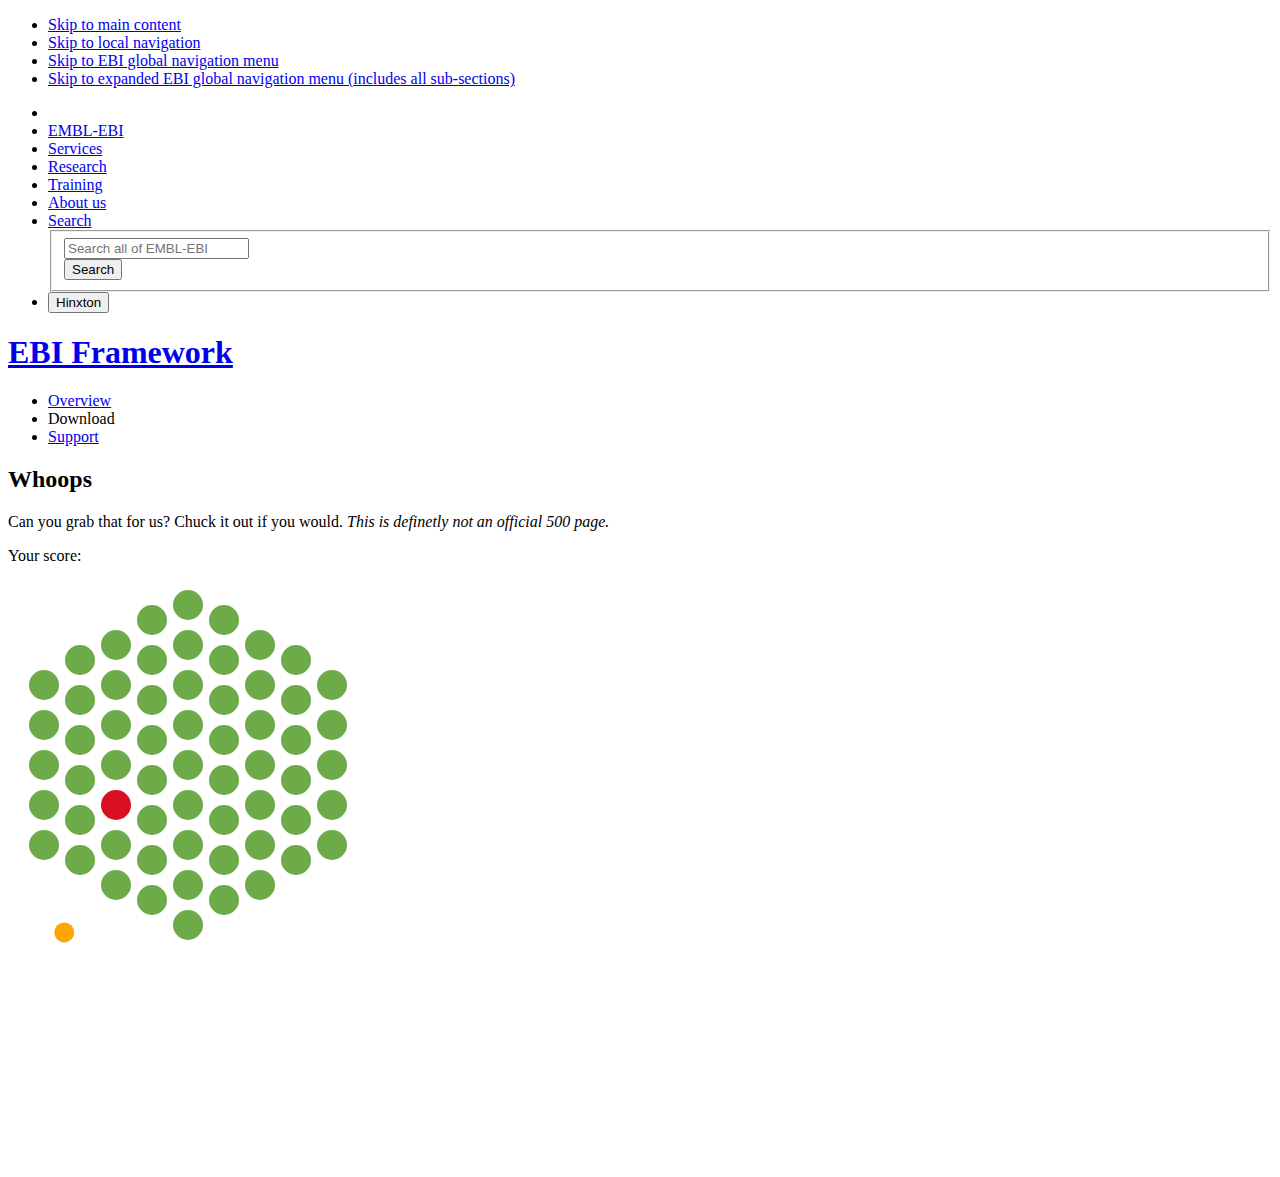
==== commit 0babcc86: "Remove legacy code" ====
--- a/index.html
+++ b/index.html
@@ -241,7 +241,6 @@
 <!--
    -->
 
-  <script src="assets/pathseg.js"></script>
   <script src="assets/matter-js/build/matter.min.js"></script>
   <script type="text/JavaScript" src="assets/app.js"></script>
   <link rel="stylesheet" href="assets/app.css" type="text/css" media="all">
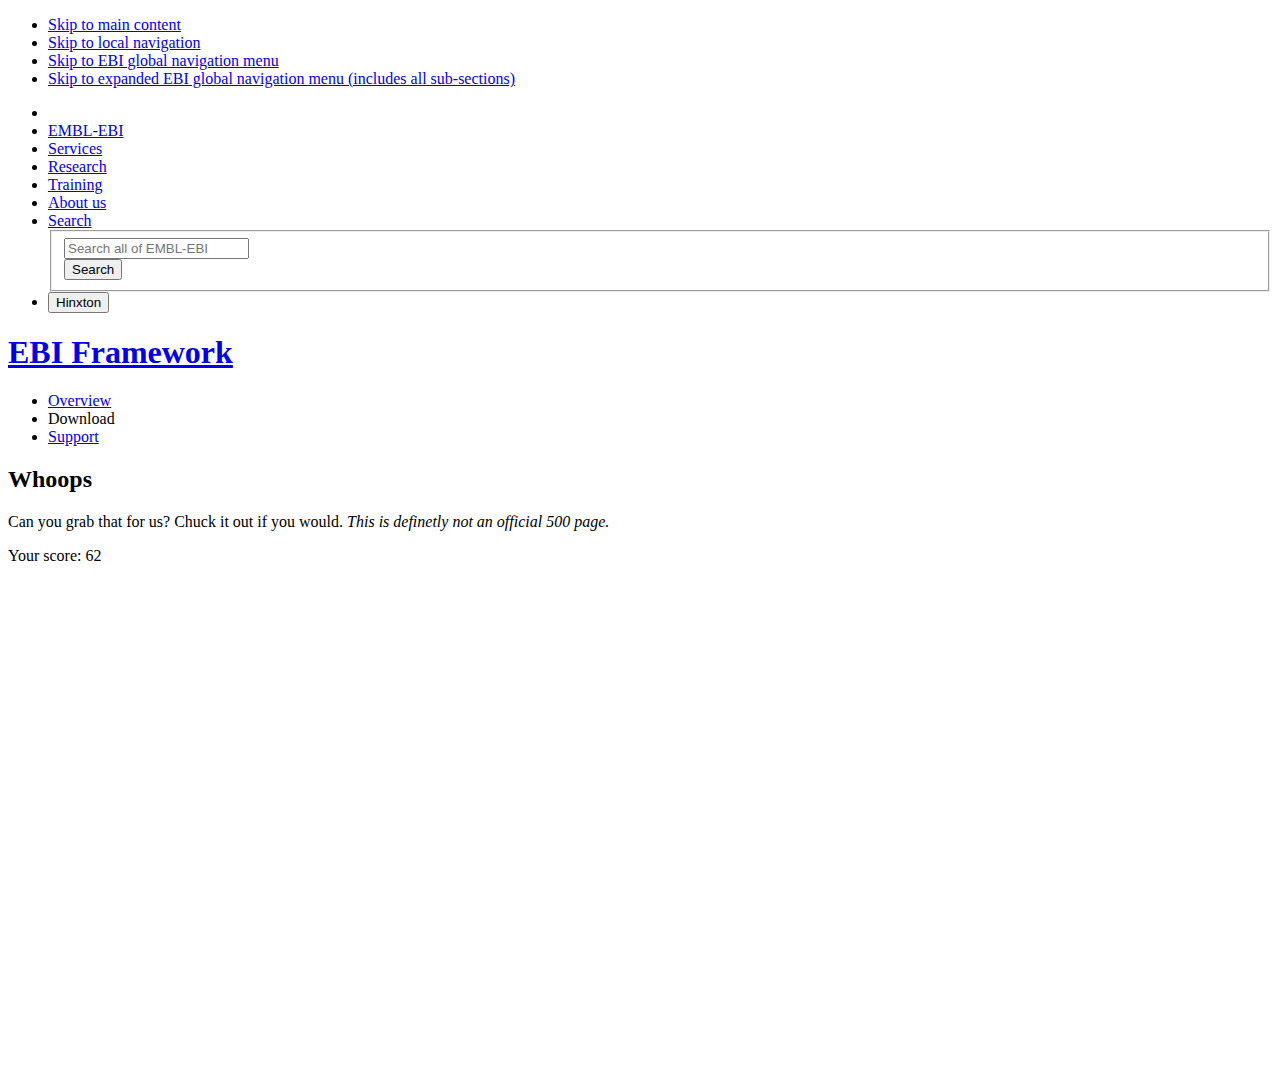
==== commit cd73e482: "Cleanup" ====
--- a/index.html
+++ b/index.html
@@ -23,22 +23,22 @@
 
   <!-- If you have custom icon, replace these as appropriate.
        You can generate them at realfavicongenerator.net -->
-  <link rel="icon" type="image/x-icon" href="//wwwdev.ebi.ac.uk/web_guidelines/EBI-Framework/v1.2/images/logos/EMBL-EBI/favicons/favicon.ico" />
-  <link rel="icon" type="image/png" href="//wwwdev.ebi.ac.uk/web_guidelines/EBI-Framework/v1.2/images/logos/EMBL-EBI/favicons/favicon-32x32.png" />
-  <link rel="icon" type="image/png" sizes="192×192" href="//wwwdev.ebi.ac.uk/web_guidelines/EBI-Framework/v1.2/images/logos/EMBL-EBI/favicons/android-chrome-192x192.png" /> <!-- Android (192px) -->
-  <link rel="apple-touch-icon-precomposed" sizes="114x114" href="//wwwdev.ebi.ac.uk/web_guidelines/EBI-Framework/v1.2/images/logos/EMBL-EBI/favicons/apple-icon-114x114.png"> <!-- For iPhone 4 Retina display (114px) -->
-  <link rel="apple-touch-icon-precomposed" sizes="72x72" href="//wwwdev.ebi.ac.uk/web_guidelines/EBI-Framework/v1.2/images/logos/EMBL-EBI/favicons/apple-icon-72x72.png"> <!-- For iPad (72px) -->
-  <link rel="apple-touch-icon-precomposed" sizes="144x144" href="//wwwdev.ebi.ac.uk/web_guidelines/EBI-Framework/v1.2/images/logos/EMBL-EBI/favicons/apple-icon-144x144.png"> <!-- For iPad retinat (144px) -->
-  <link rel="apple-touch-icon-precomposed" href="//wwwdev.ebi.ac.uk/web_guidelines/EBI-Framework/v1.2/images/logos/EMBL-EBI/favicons/apple-icon-57x57.png"> <!-- For iPhone (57px) -->
-  <link rel="mask-icon" href="//wwwdev.ebi.ac.uk/web_guidelines/EBI-Framework/v1.2/images/logos/EMBL-EBI/favicons/safari-pinned-tab.svg" color="#ffffff"> <!-- Safari icon for pinned tab -->
+  <link rel="icon" type="image/x-icon" href="//wwwdev.ebi.ac.uk/web_guidelines/EBI-Framework/v1.1/images/logos/EMBL-EBI/favicons/favicon.ico" />
+  <link rel="icon" type="image/png" href="//wwwdev.ebi.ac.uk/web_guidelines/EBI-Framework/v1.1/images/logos/EMBL-EBI/favicons/favicon-32x32.png" />
+  <link rel="icon" type="image/png" sizes="192×192" href="//wwwdev.ebi.ac.uk/web_guidelines/EBI-Framework/v1.1/images/logos/EMBL-EBI/favicons/android-chrome-192x192.png" /> <!-- Android (192px) -->
+  <link rel="apple-touch-icon-precomposed" sizes="114x114" href="//wwwdev.ebi.ac.uk/web_guidelines/EBI-Framework/v1.1/images/logos/EMBL-EBI/favicons/apple-icon-114x114.png"> <!-- For iPhone 4 Retina display (114px) -->
+  <link rel="apple-touch-icon-precomposed" sizes="72x72" href="//wwwdev.ebi.ac.uk/web_guidelines/EBI-Framework/v1.1/images/logos/EMBL-EBI/favicons/apple-icon-72x72.png"> <!-- For iPad (72px) -->
+  <link rel="apple-touch-icon-precomposed" sizes="144x144" href="//wwwdev.ebi.ac.uk/web_guidelines/EBI-Framework/v1.1/images/logos/EMBL-EBI/favicons/apple-icon-144x144.png"> <!-- For iPad retinat (144px) -->
+  <link rel="apple-touch-icon-precomposed" href="//wwwdev.ebi.ac.uk/web_guidelines/EBI-Framework/v1.1/images/logos/EMBL-EBI/favicons/apple-icon-57x57.png"> <!-- For iPhone (57px) -->
+  <link rel="mask-icon" href="//wwwdev.ebi.ac.uk/web_guidelines/EBI-Framework/v1.1/images/logos/EMBL-EBI/favicons/safari-pinned-tab.svg" color="#ffffff"> <!-- Safari icon for pinned tab -->
   <meta name="msapplication-TileColor" content="#2b5797"> <!-- MS Icons -->
-  <meta name="msapplication-TileImage" content="//wwwdev.ebi.ac.uk/web_guidelines/EBI-Framework/v1.2/images/logos/EMBL-EBI/favicons/mstile-144x144.png">
+  <meta name="msapplication-TileImage" content="//wwwdev.ebi.ac.uk/web_guidelines/EBI-Framework/v1.1/images/logos/EMBL-EBI/favicons/mstile-144x144.png">
 
   <!-- CSS: implied media=all -->
   <!-- CSS concatenated and minified via ant build script-->
-  <link rel="stylesheet" href="//wwwdev.ebi.ac.uk/web_guidelines/EBI-Framework/v1.2/libraries/foundation-6/css/foundation.css" type="text/css" media="all">
-  <link rel="stylesheet" href="//wwwdev.ebi.ac.uk/web_guidelines/EBI-Framework/v1.2/css/ebi-global.css" type="text/css" media="all">
-  <link rel="stylesheet" href="//wwwdev.ebi.ac.uk/web_guidelines/EBI-Icon-fonts/v1.2/fonts.css" type="text/css" media="all">
+  <link rel="stylesheet" href="//wwwdev.ebi.ac.uk/web_guidelines/EBI-Framework/v1.1/libraries/foundation-6/css/foundation.css" type="text/css" media="all">
+  <link rel="stylesheet" href="//wwwdev.ebi.ac.uk/web_guidelines/EBI-Framework/v1.1/css/ebi-global.css" type="text/css" media="all">
+  <link rel="stylesheet" href="//wwwdev.ebi.ac.uk/web_guidelines/EBI-Icon-fonts/v1.1/fonts.css" type="text/css" media="all">
 
   <!-- Use this CSS file for any custom styling -->
   <!--
@@ -53,7 +53,7 @@
 
     <!-- you can replace this with theme-[projectname].css. See http://www.ebi.ac.uk/web/style/colour for details of how to do this -->
   <!-- also inform ES so we can host your colour palette file -->
-  <link rel="stylesheet" href="//wwwdev.ebi.ac.uk/web_guidelines/EBI-Framework/v1.2/css/theme-embl-petrol.css" type="text/css" media="all">
+  <link rel="stylesheet" href="//wwwdev.ebi.ac.uk/web_guidelines/EBI-Framework/v1.1/css/theme-embl-petrol.css" type="text/css" media="all">
 
   <!-- for production the above can be replaced with -->
   <!--
@@ -64,7 +64,7 @@
 
 
   <!-- All JavaScript at the bottom, except for Modernizr -->
-  <script src="//wwwdev.ebi.ac.uk/web_guidelines/EBI-Framework/v1.2/libraries/modernizr/modernizr.custom.49274.js"></script>
+  <script src="//wwwdev.ebi.ac.uk/web_guidelines/EBI-Framework/v1.1/libraries/modernizr/modernizr.custom.49274.js"></script>
 
 </head>
 
@@ -172,12 +172,12 @@
 
               <div class="row">
 
-                <div class="columns medium-4" style="">
+                <div class="columns medium-12 intro text" id="intro-text" style="">
                   <h2>Whoops</h2>
                   <p>Can you grab that for us? Chuck it out if you would. <cite>This is definetly not an official 500 page.</cite></p>
                   <span class="ball-count" style="display:none;">Your score: <span class="score"></span></span>
                 </div>
-                <div class="columns medium-8" id="ebi-oops"></div>
+                <div class="columns medium-12" id="ebi-oops"></div>
 
               </div>
             </section>
@@ -229,13 +229,13 @@
   <script defer="defer" src="//www.ebi.ac.uk/web_guidelines/js/plugins.js"></script>
   <script defer="defer" src="//www.ebi.ac.uk/web_guidelines/js/script.js"></script>
   -->
-  <script defer="defer" src="//wwwdev.ebi.ac.uk/web_guidelines/EBI-Framework/v1.2/js/cookiebanner.js"></script>
-  <script defer="defer" src="//wwwdev.ebi.ac.uk/web_guidelines/EBI-Framework/v1.2/js/foot.js"></script>
-  <script defer="defer" src="//wwwdev.ebi.ac.uk/web_guidelines/EBI-Framework/v1.2/js/script.js"></script>
+  <script defer="defer" src="//wwwdev.ebi.ac.uk/web_guidelines/EBI-Framework/v1.1/js/cookiebanner.js"></script>
+  <script defer="defer" src="//wwwdev.ebi.ac.uk/web_guidelines/EBI-Framework/v1.1/js/foot.js"></script>
+  <script defer="defer" src="//wwwdev.ebi.ac.uk/web_guidelines/EBI-Framework/v1.1/js/script.js"></script>
 
   <!-- The Foundation theme JavaScript -->
-  <script src="//wwwdev.ebi.ac.uk/web_guidelines/EBI-Framework/v1.2/libraries/foundation-6/js/foundation.js"></script>
-  <script src="//wwwdev.ebi.ac.uk/web_guidelines/EBI-Framework/v1.2/js/foundationExtendEBI.js"></script>
+  <script src="//wwwdev.ebi.ac.uk/web_guidelines/EBI-Framework/v1.1/libraries/foundation-6/js/foundation.js"></script>
+  <script src="//wwwdev.ebi.ac.uk/web_guidelines/EBI-Framework/v1.1/js/foundationExtendEBI.js"></script>
   <script type="text/JavaScript">$(document).foundation();</script>
   <script type="text/JavaScript">$(document).foundationExtendEBI();</script>
 <!--
--- a/assets/app.css
+++ b/assets/app.css
@@ -1,5 +1,5 @@
 /* Scale canvas with resize attribute to full size */
 #ebi-oops {
-    /*width: 100%;
-    height: 400px;*/
+    width: 100%;
+    height: 400px;
 }
